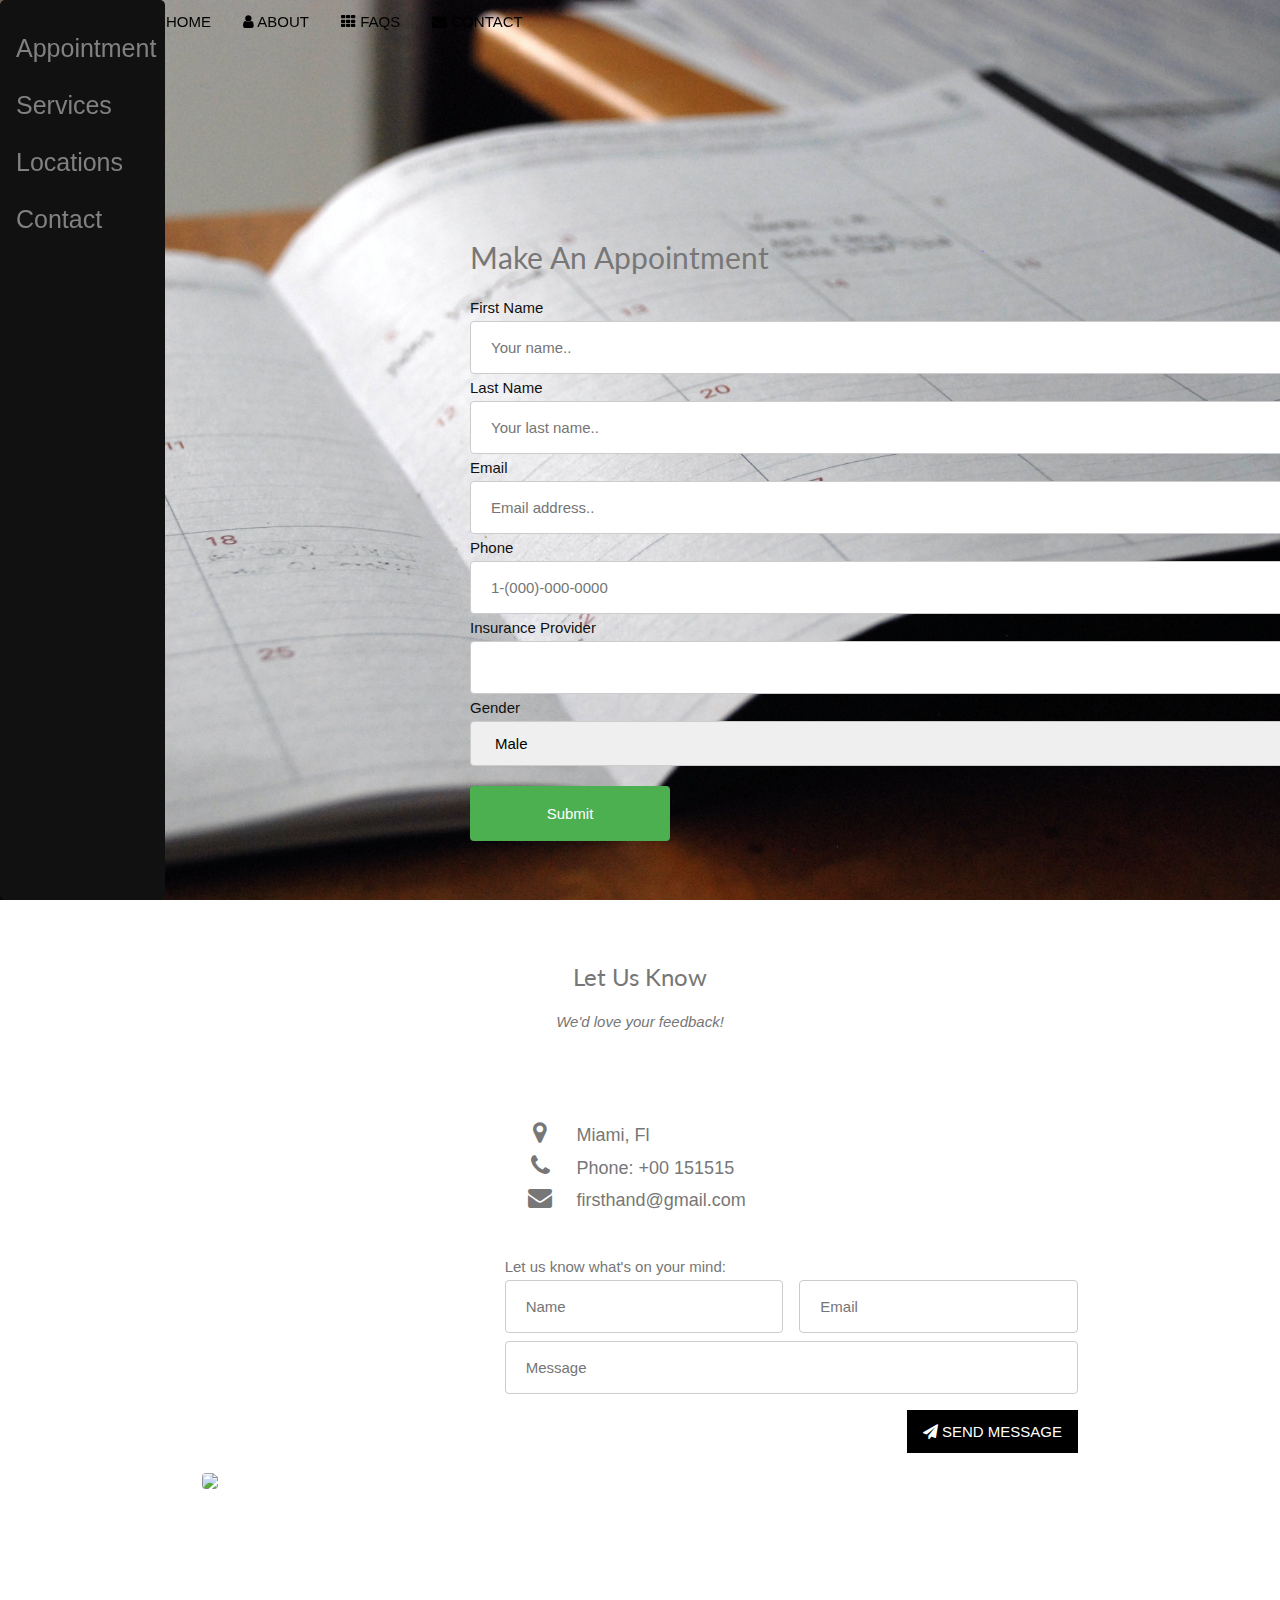
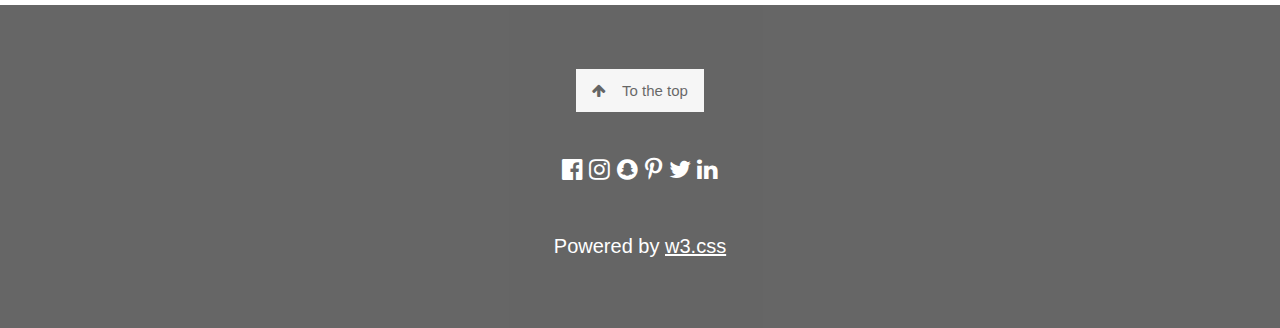
==== appointment.html @ b34adbe1 "Initial commit" ====
<!DOCTYPE html>
<html lang="en">
    <meta charset="utf-8">
    <link rel="stylesheet" href="https://www.w3schools.com/w3css/4/w3.css">
    <link rel="stylesheet" href="https://fonts.googleapis.com/css?family=Lato">
<link rel="stylesheet" href="https://cdnjs.cloudflare.com/ajax/libs/font-awesome/4.7.0/css/font-awesome.min.css">
<link rel="stylesheet" href="/css/styles.css">
    <style>

body,h1,h2,h3,h4,h5,h6 {font-family: "Lato", sans-serif;}
body, html {
  height: 100%;
  color: #777;
  line-height: 1.8;
}

body {

    background: url(/images/eric-rothermel-FoKO4DpXamQ-unsplash.jpg);
    background-attachment: fixed;
    background-position: center;
    background-size: cover;
}

.miami {
  height: 300px;
  width: 350px;
  margin: -30px 0 0 0;
}

.sidenav {
  height: 100%;
  width: 165px;
  position: fixed;
  z-index: 1;
  top: 0;
  left: 0;
  background-color: #111;
  overflow-x: hidden;
  padding-top: 20px;
  font-size: 30px;
  font-family: Verdana , sans-serif;
  
}

.sidenav a {
  padding: 6px 8px 6px 16px;
  text-decoration: none;
  font-size: 25px;
  color: #818181;
  display: block;
  margin: 0 0 0 -20px;
  

  
}

.sidenav a:hover {
  color: #f1f1f1;
}

.main {
  margin-left: 160px; /* Same as the width of the sidenav */
  font-size: 28px; /* Increased text to enable scrolling */
  padding: 0px 10px;
}

@media screen and (max-height: 450px) {
  .sidenav {padding-top: 15px;}
  .sidenav a {font-size: 18px;}
}

.map {
  
  width: 500px;
  height: 500px;
  margin: -125px 0 0 -200px;
}

.container {
    width: 100vh;
    margin: 200px 0 0 450px;
}
        input[type=text], select {
            width: 100%;
            margin: auto;
  padding: 12px 20px;
  display: inline-block;
  border: 1px solid #ccc;
  border-radius: 4px;
  box-sizing: border-box;
}

input[type=submit] {
  width: 200px;
  background-color: #4CAF50;
  color: white;
  padding: 14px 20px;
  margin: 20px 0;
  border: none;
  border-radius: 4px;
  cursor: pointer;
}

input[type=submit]:hover {
  background-color: #45a049;

}

div {
  border-radius: 5px;
  padding: 20px;
  
}

label {
    color: #111;
}

footer p {
  margin: auto;
}
    </style>
    <body>
        <!-- Navbar (sit on top) -->
<div class="w3-top" style="margin: -40px 0 0 110px; color: black;">
    <div class="w3-bar" id="myNavbar">
      <a class="w3-bar-item w3-button w3-hover-black w3-hide-medium w3-hide-large w3-right" href="javascript:void(0);" onclick="toggleFunction()" title="Toggle Navigation Menu">
        <i class="fa fa-bars"></i>
      </a>
      <a href="index.html" class="w3-bar-item w3-button">HOME</a>
      <a href="#about" class="w3-bar-item w3-button w3-hide-small"><i class="fa fa-user"></i> ABOUT</a>
      <a href="faqs.html" class="w3-bar-item w3-button w3-hide-small"><i class="fa fa-th"></i> FAQS</a>
      <a href="#contact" class="w3-bar-item w3-button w3-hide-small"><i class="fa fa-envelope"></i> CONTACT</a>
      <a href="#" class="w3-bar-item w3-button w3-hide-small w3-right w3-hover-red">
        <i class="fa fa-search"></i>
      </a>
    </div>
  
    <!-- Navbar on small screens -->
    <div id="navDemo" class="w3-bar-block w3-white w3-hide w3-hide-large w3-hide-medium">
      <a href="#about" class="w3-bar-item w3-button" onclick="toggleFunction()">ABOUT</a>
      <a href="faqs.html" class="w3-bar-item w3-button" onclick="toggleFunction()">FAQS</a>
      <a href="#contact" class="w3-bar-item w3-button" onclick="toggleFunction()">CONTACT</a>
      <a href="#" class="w3-bar-item w3-button">SEARCH</a>
    </div>
  </div>
  
  <div class="sidenav">
    <a href="appointment.html">Appointment</a>
    <a href="index.html">Services</a>
    <a href="location.html">Locations</a>
    <a href="#contact">Contact</a>
  </div>


  <div class="container">
      <h2>Make An Appointment</h2>
    <form action="/action_page.php">
      <label for="fname">First Name</label>
      <input type="text" id="fname" name="firstname" placeholder="Your name..">
  
      <label for="lname">Last Name</label>
      <input type="text" id="lname" name="lastname" placeholder="Your last name..">

      <label for="email">Email</label>
      <input type="text" id="email" name="email" placeholder="Email address..">

      <label for="phone">Phone</label>
      <input type="text" id="phone" name="phone" placeholder="1-(000)-000-0000">

      <label for="provider">Insurance Provider</label>
      <input type="text" id="provider" name="provider" placeholder="">
  
      <label for="gender">Gender</label>
      <select id="gender" name="gender">
        <option value="male">Male</option>
        <option value="female">Female</option>
        
      </select>
    
      <input type="submit" value="Submit">
    </form>
  </div>

  <!-- Container (Contact Section) -->
<div class="w3-content w3-container w3-padding-64" id="contact">
  <h3 class="w3-center">Let Us Know</h3>
  <p class="w3-center"><em>We'd love your feedback!</em></p>

  <div class="w3-row w3-padding-32 w3-section">
    <div class="w3-col m4 w3-container"><iframe src="https://www.google.com/maps/embed?pb=!1m18!1m12!1m3!1d3593.0624960448295!2d-80.13538918492695!3d25.7684992146082!2m3!1f0!2f0!3f0!3m2!1i1024!2i768!4f13.1!3m3!1m2!1s0x88d9b4929f108bd7%3A0xfa10852c65eae94!2sOcean%20Dr%2C%20Miami%20Beach%2C%20FL%2033139!5e0!3m2!1sen!2sus!4v1607354651951!5m2!1sen!2sus" frameborder="0" style="border:0;" allowfullscreen="" aria-hidden="false" tabindex="0" class="map"></iframe><img src="/w3images/map.jpg" class="w3-image w3-round" style="width:100%">
    </div>
    <div class="w3-col m8 w3-panel">
      <div class="w3-large w3-margin-bottom">
        <i class="fa fa-map-marker fa-fw w3-hover-text-black w3-xlarge w3-margin-right"></i> <a href="https://goo.gl/maps/y8ocRLKKqABiaRH19" style="text-decoration: none;"> Miami, Fl</a><br>
        <i class="fa fa-phone fa-fw w3-hover-text-black w3-xlarge w3-margin-right"></i> Phone: +00 151515<br>
        <i class="fa fa-envelope fa-fw w3-hover-text-black w3-xlarge w3-margin-right"></i> <a href="mailto:firsthand@gmail.com" style="text-decoration: none;">firsthand@gmail.com</a><br>
      </div>
      <p>Let us know what's on your mind:</p>
      <form action="/action_page.php" target="_blank">
        <div class="w3-row-padding" style="margin:0 -16px 8px -16px">
          <div class="w3-half">
            <input class="w3-input w3-border" type="text" placeholder="Name" required name="Name">
          </div>
          <div class="w3-half">
            <input class="w3-input w3-border" type="text" placeholder="Email" required name="Email">
          </div>
        </div>
        <input class="w3-input w3-border" type="text" placeholder="Message" required name="Message">
        <button class="w3-button w3-black w3-right w3-section" type="submit">
          <i class="fa fa-paper-plane"></i> SEND MESSAGE
        </button>
      </form>
    </div>
  </div>
</div>

  <!-- Footer -->
<footer class="w3-center w3-black w3-padding-64 w3-opacity w3-hover-opacity-off">
  <a href="#" class="w3-button w3-light-grey"><i class="fa fa-arrow-up w3-margin-right"></i>To the top</a>
  <div class="w3-xlarge w3-section">
    <i class="fa fa-facebook-official w3-hover-opacity"></i>
    <i class="fa fa-instagram w3-hover-opacity"></i>
    <i class="fa fa-snapchat w3-hover-opacity"></i>
    <i class="fa fa-pinterest-p w3-hover-opacity"></i>
    <i class="fa fa-twitter w3-hover-opacity"></i>
    <i class="fa fa-linkedin w3-hover-opacity"></i>
  </div>
  <p>Powered by <a href="https://www.w3schools.com/w3css/default.asp" title="W3.CSS" target="_blank" class="w3-hover-text-green">w3.css</a></p>
</footer>
    </body>
</html>
---- css/styles.css ----
* {
    margin: 0;
    padding: 0;
    font-family: sans-serif;

}

.hero {
    background: url(/images/) no-repeat center;
    background-attachment: fixed;
    background-size: cover;
      
}

.parallax {
    min-height: 400px;
    background: transparent;
}

div .images p {
    color: #ffffff;
    font-size: 50px;
    padding: 10px;

    
    
}

img {
    
    width: 100vw;
    height: 50vh;
}

footer p {
    font-size: 20px;
    margin: 0 0 0 650px;
}
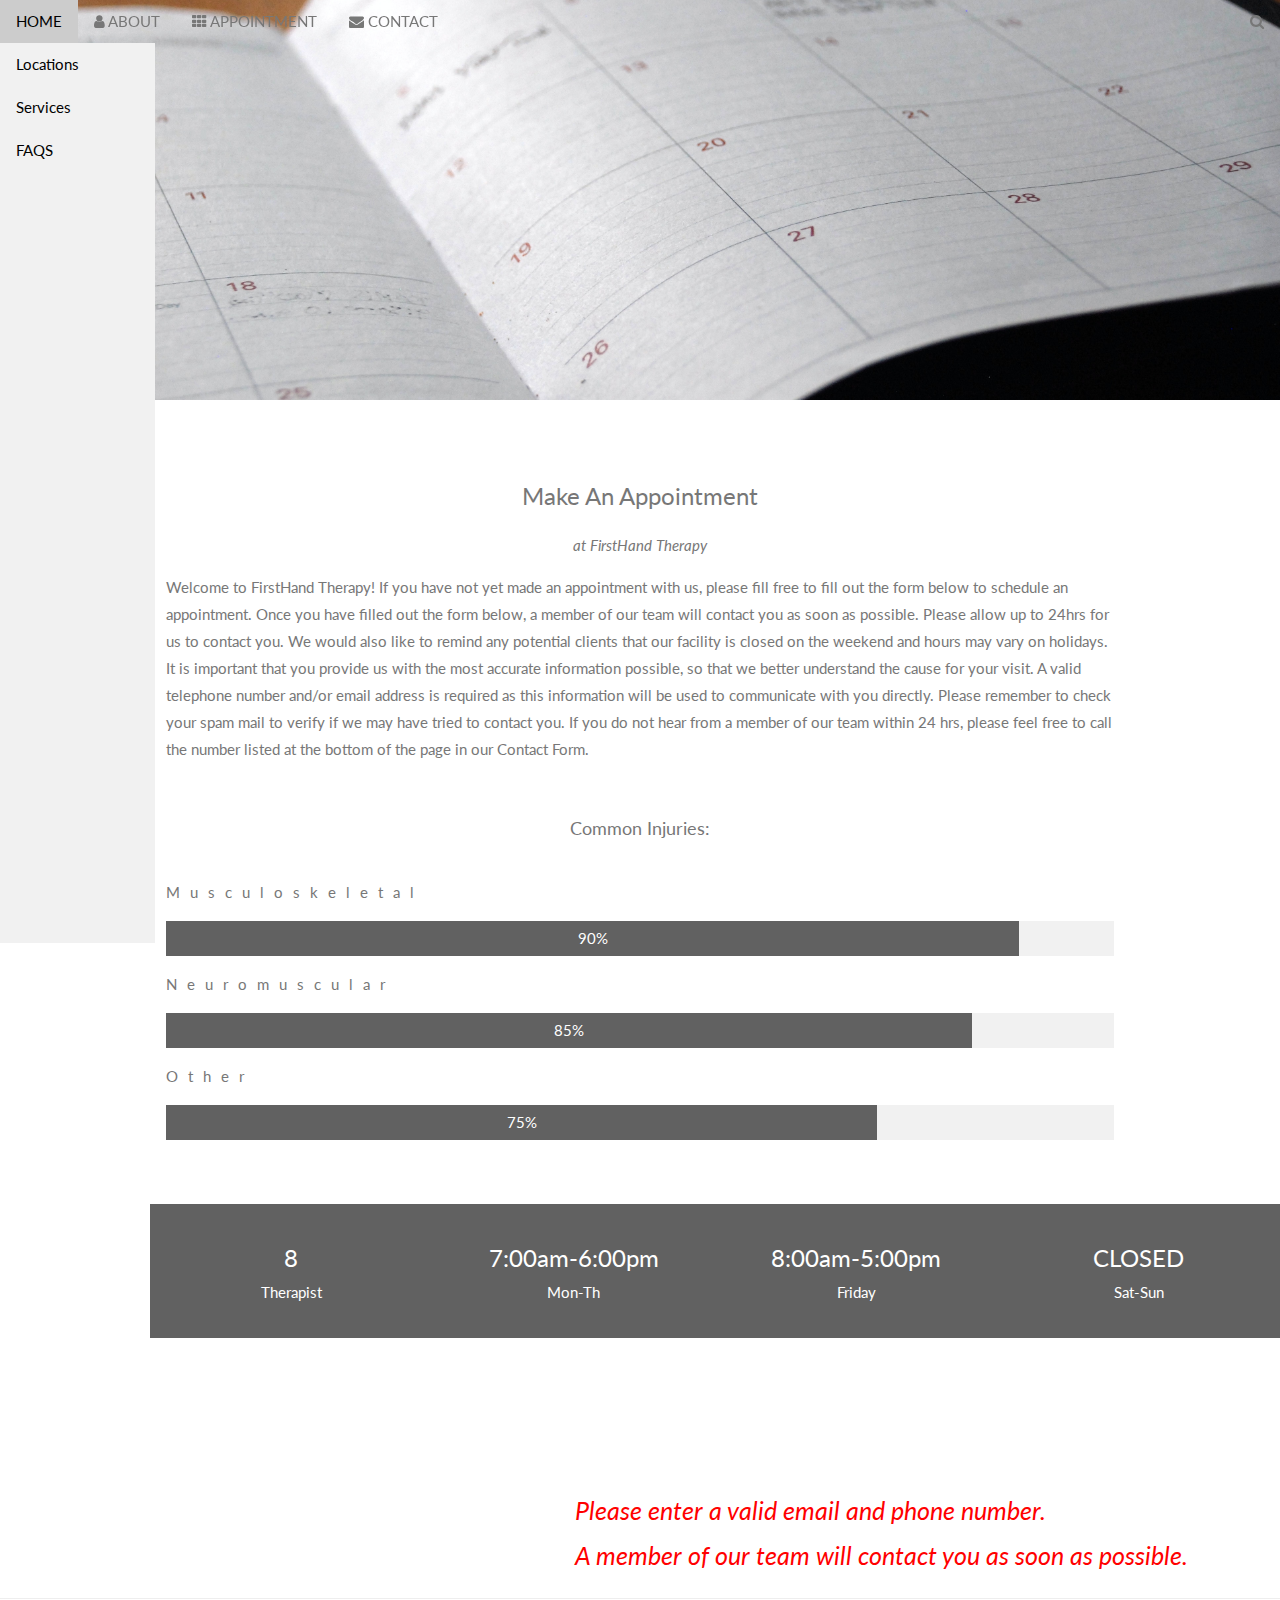
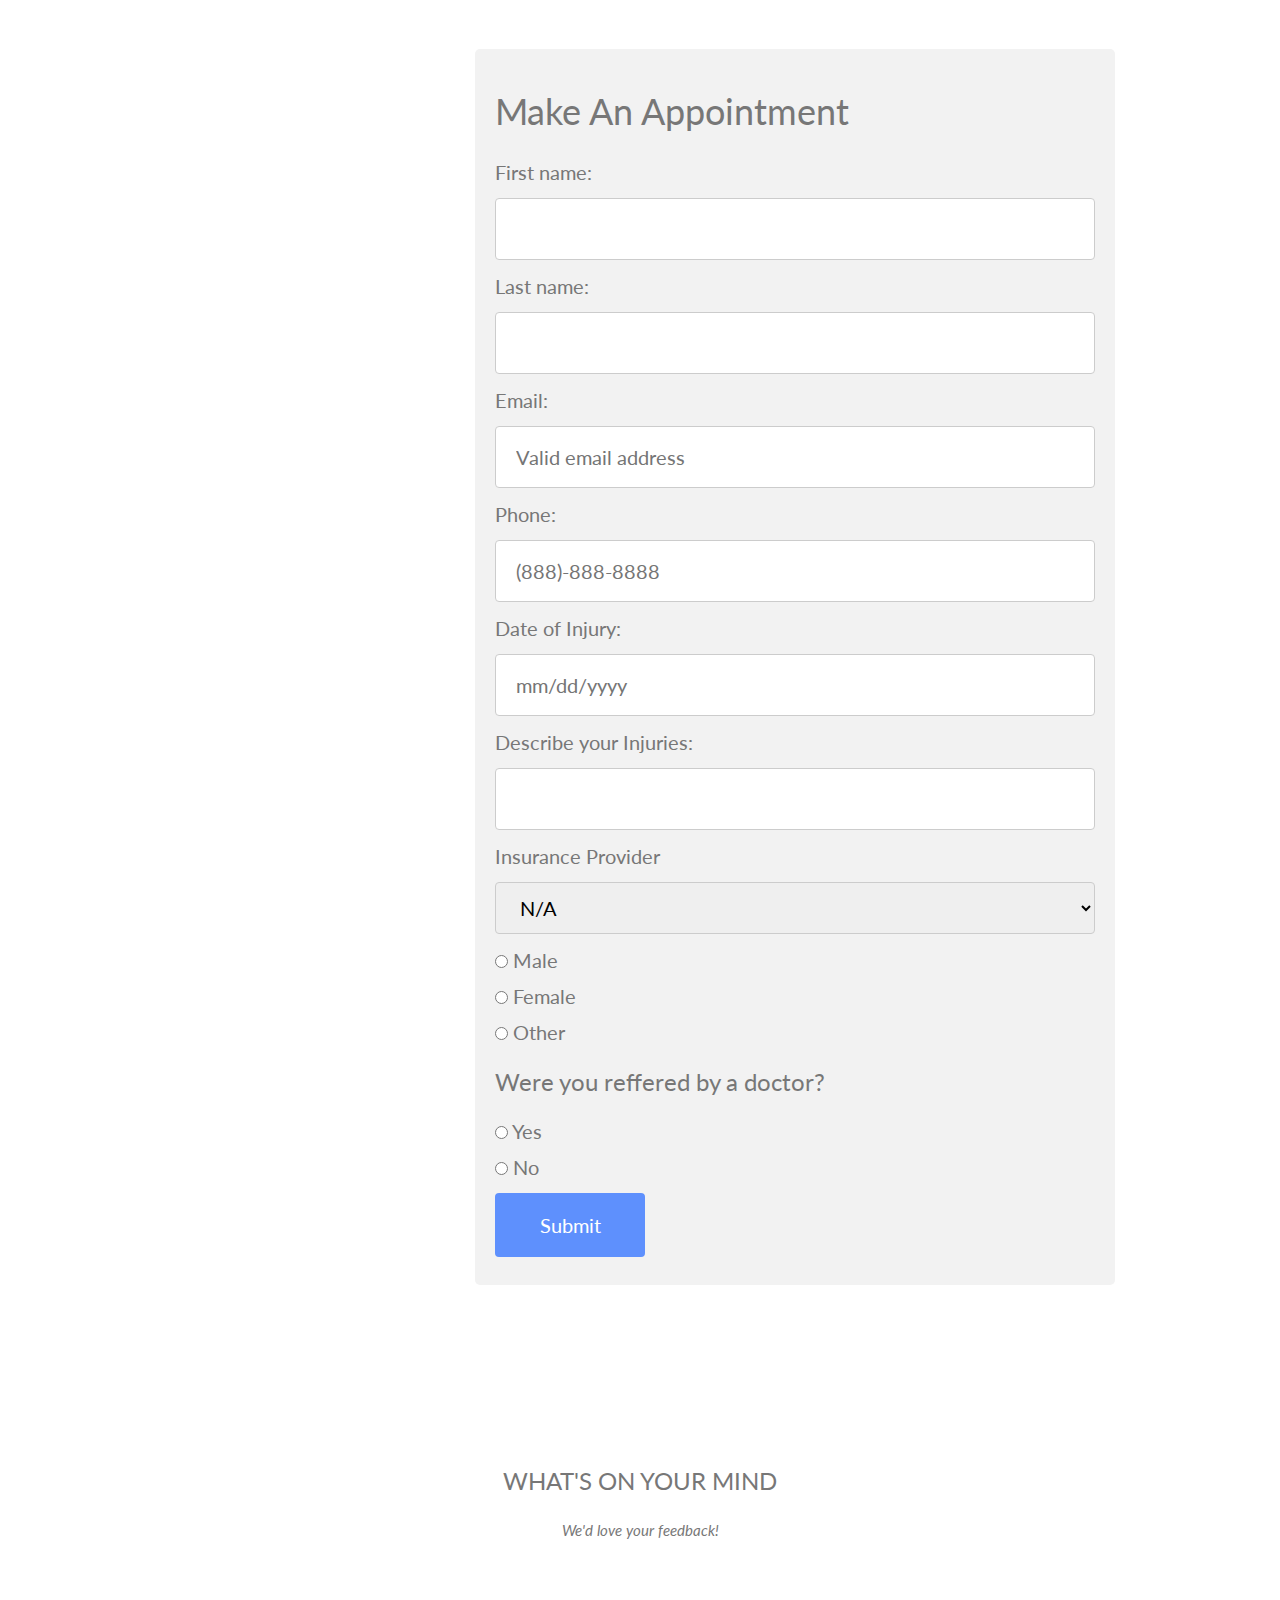
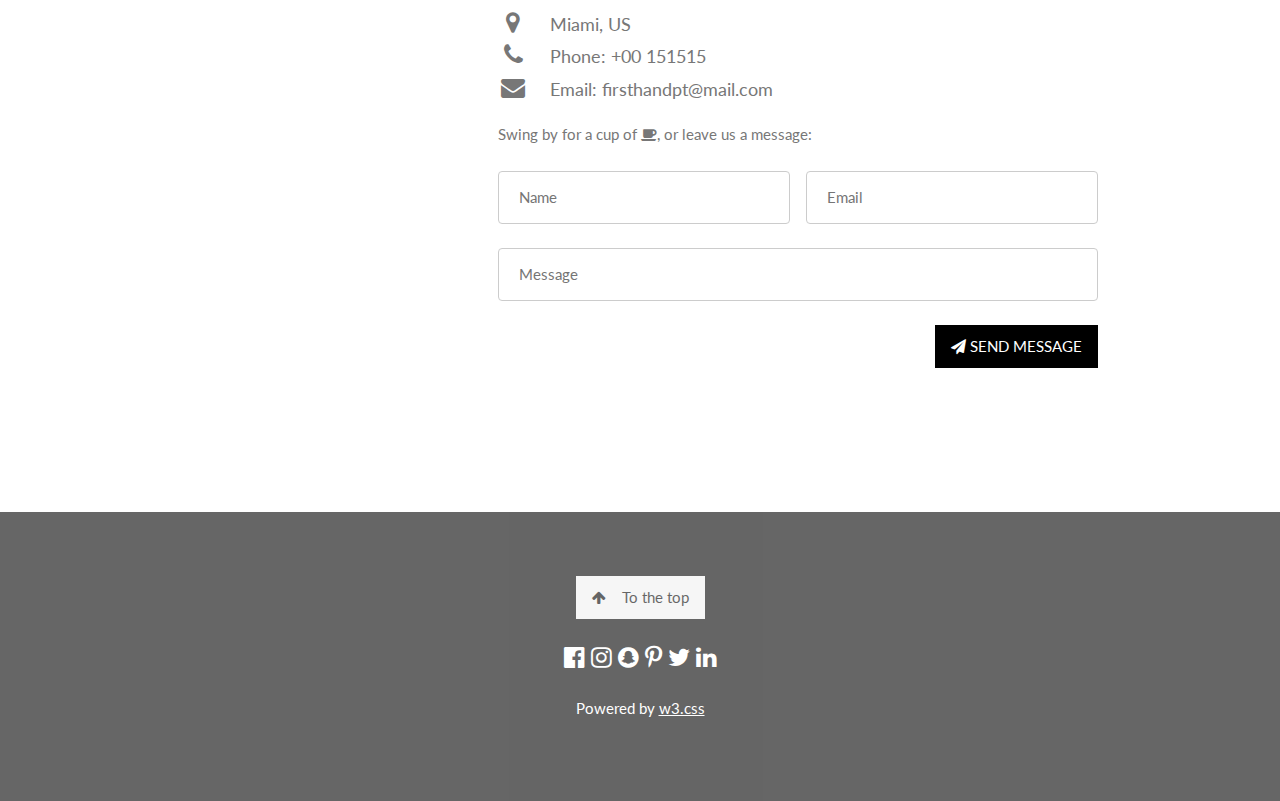
==== commit ebe0e19a: "initial commit" ====
--- a/appointment.html
+++ b/appointment.html
@@ -1,12 +1,12 @@
 <!DOCTYPE html>
 <html lang="en">
-    <meta charset="utf-8">
-    <link rel="stylesheet" href="https://www.w3schools.com/w3css/4/w3.css">
-    <link rel="stylesheet" href="https://fonts.googleapis.com/css?family=Lato">
+<title>W3.CSS Template</title>
+<meta charset="UTF-8">
+<meta name="viewport" content="width=device-width, initial-scale=1">
+<link rel="stylesheet" href="/css/w3css.css">
+<link rel="stylesheet" href="https://fonts.googleapis.com/css?family=Lato">
 <link rel="stylesheet" href="https://cdnjs.cloudflare.com/ajax/libs/font-awesome/4.7.0/css/font-awesome.min.css">
-<link rel="stylesheet" href="/css/styles.css">
-    <style>
-
+<style>
 body,h1,h2,h3,h4,h5,h6 {font-family: "Lato", sans-serif;}
 body, html {
   height: 100%;
@@ -14,77 +14,39 @@
   line-height: 1.8;
 }
 
-body {
-
-    background: url(/images/eric-rothermel-FoKO4DpXamQ-unsplash.jpg);
-    background-attachment: fixed;
-    background-position: center;
-    background-size: cover;
-}
-
-.miami {
-  height: 300px;
-  width: 350px;
-  margin: -30px 0 0 0;
-}
-
-.sidenav {
-  height: 100%;
-  width: 165px;
-  position: fixed;
-  z-index: 1;
-  top: 0;
-  left: 0;
-  background-color: #111;
-  overflow-x: hidden;
-  padding-top: 20px;
-  font-size: 30px;
-  font-family: Verdana , sans-serif;
-  
-}
-
-.sidenav a {
-  padding: 6px 8px 6px 16px;
-  text-decoration: none;
-  font-size: 25px;
-  color: #818181;
-  display: block;
-  margin: 0 0 0 -20px;
-  
-
-  
-}
-
-.sidenav a:hover {
-  color: #f1f1f1;
-}
-
-.main {
-  margin-left: 160px; /* Same as the width of the sidenav */
-  font-size: 28px; /* Increased text to enable scrolling */
-  padding: 0px 10px;
-}
-
-@media screen and (max-height: 450px) {
-  .sidenav {padding-top: 15px;}
-  .sidenav a {font-size: 18px;}
-}
-
-.map {
-  
-  width: 500px;
-  height: 500px;
-  margin: -125px 0 0 -200px;
-}
-
-.container {
-    width: 100vh;
-    margin: 200px 0 0 450px;
-}
-        input[type=text], select {
-            width: 100%;
-            margin: auto;
+/* Create a Parallax Effect */
+.bgimg-1, .bgimg-2, .bgimg-3 {
+  background-attachment: fixed;
+  background-position: center;
+  background-repeat: no-repeat;
+  background-size: cover;
+}
+
+/* First image (Logo. Full height) */
+.bgimg-1 {
+  background-image: url('/images/appointment.jpg');
+  min-height: 100%;
+}
+
+/* Second image (Portfolio) */
+.bgimg-2 {
+  background-image: url("/images/hero2.png");
+  min-height: 400px;
+}
+
+/* Third image (Contact) */
+.bgimg-3 {
+  background-image: url("/images/hero3.jpg");
+  min-height: 400px;
+}
+
+.w3-wide {letter-spacing: 10px;}
+.w3-hover-opacity {cursor: pointer;}
+
+input[type=text], select {
+  width: 100%;
   padding: 12px 20px;
+  margin: 8px 0;
   display: inline-block;
   border: 1px solid #ccc;
   border-radius: 4px;
@@ -92,11 +54,11 @@
 }
 
 input[type=submit] {
-  width: 200px;
-  background-color: #4CAF50;
+  width: 25%;
+  background-color: rgba(70, 128, 254, 0.865);
   color: white;
   padding: 14px 20px;
-  margin: 20px 0;
+  margin: 8px 0;
   border: none;
   border-radius: 4px;
   cursor: pointer;
@@ -104,33 +66,36 @@
 
 input[type=submit]:hover {
   background-color: #45a049;
-
-}
-
-div {
+}
+
+div .form1{
+    width: 50vw;
+    margin: 50px 0 100px 475px;
   border-radius: 5px;
+  background-color: #f2f2f2;
   padding: 20px;
-  
-}
-
-label {
-    color: #111;
-}
-
-footer p {
-  margin: auto;
-}
-    </style>
-    <body>
-        <!-- Navbar (sit on top) -->
-<div class="w3-top" style="margin: -40px 0 0 110px; color: black;">
+  font-size: 20px;
+}
+
+/* Turn off parallax scrolling for tablets and phones */
+@media only screen and (max-device-width: 1600px) {
+  .bgimg-1, .bgimg-2, .bgimg-3 {
+    background-attachment: scroll;
+    min-height: 400px;
+  }
+}
+</style>
+<body>
+
+<!-- Navbar (sit on top) -->
+<div class="w3-top">
     <div class="w3-bar" id="myNavbar">
       <a class="w3-bar-item w3-button w3-hover-black w3-hide-medium w3-hide-large w3-right" href="javascript:void(0);" onclick="toggleFunction()" title="Toggle Navigation Menu">
         <i class="fa fa-bars"></i>
       </a>
       <a href="index.html" class="w3-bar-item w3-button">HOME</a>
       <a href="#about" class="w3-bar-item w3-button w3-hide-small"><i class="fa fa-user"></i> ABOUT</a>
-      <a href="faqs.html" class="w3-bar-item w3-button w3-hide-small"><i class="fa fa-th"></i> FAQS</a>
+      <a href="appointment.html" class="w3-bar-item w3-button w3-hide-small"><i class="fa fa-th"></i> APPOINTMENT</a>
       <a href="#contact" class="w3-bar-item w3-button w3-hide-small"><i class="fa fa-envelope"></i> CONTACT</a>
       <a href="#" class="w3-bar-item w3-button w3-hide-small w3-right w3-hover-red">
         <i class="fa fa-search"></i>
@@ -140,64 +105,128 @@
     <!-- Navbar on small screens -->
     <div id="navDemo" class="w3-bar-block w3-white w3-hide w3-hide-large w3-hide-medium">
       <a href="#about" class="w3-bar-item w3-button" onclick="toggleFunction()">ABOUT</a>
-      <a href="faqs.html" class="w3-bar-item w3-button" onclick="toggleFunction()">FAQS</a>
+      <a href="appointment.html" class="w3-bar-item w3-button" onclick="toggleFunction()">APPOINTMENT</a>
       <a href="#contact" class="w3-bar-item w3-button" onclick="toggleFunction()">CONTACT</a>
       <a href="#" class="w3-bar-item w3-button">SEARCH</a>
     </div>
   </div>
   
-  <div class="sidenav">
-    <a href="appointment.html">Appointment</a>
-    <a href="index.html">Services</a>
-    <a href="location.html">Locations</a>
-    <a href="#contact">Contact</a>
-  </div>
-
-
-  <div class="container">
-      <h2>Make An Appointment</h2>
-    <form action="/action_page.php">
-      <label for="fname">First Name</label>
-      <input type="text" id="fname" name="firstname" placeholder="Your name..">
+  <!-- Sidebar -->
+  <div class="w3-sidebar w3-light-grey w3-bar-block" style="margin: 43px 0 0 0; width: 155px;">
+      <a href="locations.html" class="w3-bar-item w3-button">Locations</a>
+      <a href="#services" class="w3-bar-item w3-button">Services</a>
+      <a href="faqs.html" class="w3-bar-item w3-button">FAQS</a>
+    </div>
+
+<!-- First Parallax Image with Logo Text -->
+<div class="bgimg-1 w3-display-container" id="home">
+  <div class="w3-display-middle" style="white-space:nowrap;">
+    <img src="/images/logo.png" width="150px" style="margin: -650px 0 0 1400px;" alt="logo">
+  </div>
+</div>
+
+<div class="w3-content w3-container w3-padding-64" id="about">
+    <h3 class="w3-center">Make An Appointment</h3>
+    <p class="w3-center"><em>at FirstHand Therapy</em></p>
+    <p>Welcome to FirstHand Therapy! If you have not yet made an appointment with us, please fill free to fill out the form below to schedule an appointment. Once you have filled out the form below, a member of our team will contact you as soon as possible. Please allow up to 24hrs for us to contact you. We would also like to remind any potential clients that our facility is closed on the weekend and hours may vary on holidays. It is important that you provide us with the most accurate information possible, so that we better understand the cause for your visit. A valid telephone number and/or email address is required as this information will be used to communicate with you directly. Please remember to check your spam mail to verify if we may have tried to contact you. If you do not hear from a member of our team within 24 hrs, please feel free to call the number listed at the bottom of the page in our Contact Form.</p>
+    <div class="w3-row">     
+    </div>
+    <p class="w3-large w3-center w3-padding-16">Common Injuries:</p>
+    <p class="w3-wide">Musculoskeletal</p>
+    <div class="w3-light-grey">
+      <div class="w3-container w3-padding-small w3-dark-grey w3-center" style="width:90%">90%</div>
+    </div>
+    <p class="w3-wide">Neuromuscular</p>
+    <div class="w3-light-grey">
+      <div class="w3-container w3-padding-small w3-dark-grey w3-center" style="width:85%">85%</div>
+    </div>
+    <p class="w3-wide">Other</p>
+    <div class="w3-light-grey">
+      <div class="w3-container w3-padding-small w3-dark-grey w3-center" style="width:75%">75%</div>
+    </div>
+  </div>
   
-      <label for="lname">Last Name</label>
-      <input type="text" id="lname" name="lastname" placeholder="Your last name..">
-
-      <label for="email">Email</label>
-      <input type="text" id="email" name="email" placeholder="Email address..">
-
-      <label for="phone">Phone</label>
-      <input type="text" id="phone" name="phone" placeholder="1-(000)-000-0000">
-
-      <label for="provider">Insurance Provider</label>
-      <input type="text" id="provider" name="provider" placeholder="">
-  
-      <label for="gender">Gender</label>
-      <select id="gender" name="gender">
-        <option value="male">Male</option>
-        <option value="female">Female</option>
-        
-      </select>
-    
-      <input type="submit" value="Submit">
-    </form>
-  </div>
-
-  <!-- Container (Contact Section) -->
+  <div class="w3-row w3-center w3-dark-grey w3-padding-16" style="margin-left: 150px;">
+      <div class="w3-quarter w3-section">
+          <span class="w3-xlarge">8</span><br>
+          Therapist
+        </div>
+    <div class="w3-quarter w3-section">
+      <span class="w3-xlarge">7:00am-6:00pm</span><br>
+      Mon-Th
+    </div>
+    <div class="w3-quarter w3-section">
+      <span class="w3-xlarge">8:00am-5:00pm</span><br>
+      Friday
+    </div>
+    <div class="w3-quarter w3-section">
+      <span class="w3-xlarge">CLOSED</span><br>
+      Sat-Sun
+    </div>
+  </div>
+
+  <p style="margin: 150px 0 0 575px; font-size: 25px; color: red; font-style: italic;">Please enter a valid email and phone number. <br> A member of our team will contact you as soon as possible. </p> <hr>
+
+<div>
+<form class="form1" id="appointment">
+    <h1>Make An Appointment</h1>
+    <label for="fname">First name:</label><br>
+    <input type="text" id="fname" name="fname"><br>
+    <label for="lname">Last name:</label><br>
+    <input type="text" id="lname" name="lname"><br>
+    <label for="fname">Email:</label><br>
+    <input type="text" id="email" name="email" placeholder="Valid email address"><br>
+    <label for="lname">Phone:</label><br>
+    <input type="text" id="num" name="num" placeholder="(888)-888-8888"><br>
+    <label for="date">Date of Injury:</label><br>
+    <input type="text" id="date" name="date" placeholder="mm/dd/yyyy"><br>
+    <label for="describe">Describe your Injuries:</label><br>
+    <input type="text" id="describe" name="describe"><br>
+    <label for="insurance">Insurance Provider</label>
+    <select id="insurance" name="insurance">
+        <option value="none">N/A</option>
+      <option value="cigna">Cigna,</option>
+      <option value="united">United HealthCare</option>
+      <option value="ambetter">AMBetter</option>
+      <option value="bluecrooss">Blue Cross Blue Shield</option>
+      <option value="avmed">AvMed</option>
+      <option value="humana">Humana</option>
+      <option value="medicare">Medicare</option>
+      <option value="workerscomp">Workers Compensation</option>
+    </select><br>
+    <input type="radio" id="male" name="gender" value="male">
+    <label for="male">Male</label><br>
+    <input type="radio" id="female" name="gender" value="female">
+    <label for="female">Female</label><br>
+    <input type="radio" id="other" name="gender" value="other">
+    <label for="other">Other</label><br>
+    <h3>Were you reffered by a doctor?</h3>
+    <input type="radio" id="yes" name="reffered" value="Yes">
+    <label for="male">Yes</label><br>
+    <input type="radio" id="no" name="reffered" value="No">
+    <label for="female">No</label><br>
+  <input type="submit" value="Submit">
+  </form>
+
+  </div>
+
+
+<!-- Container (Contact Section) -->
 <div class="w3-content w3-container w3-padding-64" id="contact">
-  <h3 class="w3-center">Let Us Know</h3>
+  <h3 class="w3-center">WHAT'S ON YOUR MIND</h3>
   <p class="w3-center"><em>We'd love your feedback!</em></p>
 
   <div class="w3-row w3-padding-32 w3-section">
-    <div class="w3-col m4 w3-container"><iframe src="https://www.google.com/maps/embed?pb=!1m18!1m12!1m3!1d3593.0624960448295!2d-80.13538918492695!3d25.7684992146082!2m3!1f0!2f0!3f0!3m2!1i1024!2i768!4f13.1!3m3!1m2!1s0x88d9b4929f108bd7%3A0xfa10852c65eae94!2sOcean%20Dr%2C%20Miami%20Beach%2C%20FL%2033139!5e0!3m2!1sen!2sus!4v1607354651951!5m2!1sen!2sus" frameborder="0" style="border:0;" allowfullscreen="" aria-hidden="false" tabindex="0" class="map"></iframe><img src="/w3images/map.jpg" class="w3-image w3-round" style="width:100%">
+    <div class="w3-col m4 w3-container">
+        <iframe src="https://www.google.com/maps/embed?pb=!1m18!1m12!1m3!1d3593.0626422931373!2d-80.13538918497895!3d25.76849438363365!2m3!1f0!2f0!3f0!3m2!1i1024!2i768!4f13.1!3m3!1m2!1s0x88d9b4929f108bd7%3A0xfa10852c65eae94!2sOcean%20Dr%2C%20Miami%20Beach%2C%20FL%2033139!5e0!3m2!1sen!2sus!4v1607735336017!5m2!1sen!2sus" style="margin: -120px 0 0 -200px;" frameborder="0" style="border:0;" allowfullscreen="" aria-hidden="false" tabindex="0" width="500px" height="500px"></iframe>
     </div>
     <div class="w3-col m8 w3-panel">
       <div class="w3-large w3-margin-bottom">
-        <i class="fa fa-map-marker fa-fw w3-hover-text-black w3-xlarge w3-margin-right"></i> <a href="https://goo.gl/maps/y8ocRLKKqABiaRH19" style="text-decoration: none;"> Miami, Fl</a><br>
+        <i class="fa fa-map-marker fa-fw w3-hover-text-black w3-xlarge w3-margin-right"></i> Miami, US<br>
         <i class="fa fa-phone fa-fw w3-hover-text-black w3-xlarge w3-margin-right"></i> Phone: +00 151515<br>
-        <i class="fa fa-envelope fa-fw w3-hover-text-black w3-xlarge w3-margin-right"></i> <a href="mailto:firsthand@gmail.com" style="text-decoration: none;">firsthand@gmail.com</a><br>
+        <i class="fa fa-envelope fa-fw w3-hover-text-black w3-xlarge w3-margin-right"></i> <a href="mailto:firsthandpt@mail.com" style="text-decoration: none;">Email: firsthandpt@mail.com</a><br>
       </div>
-      <p>Let us know what's on your mind:</p>
+      <p>Swing by for a cup of <a href="appoinmtnet.html"><i class="fa fa-coffee"></i></a>, or leave us a message:</p>
       <form action="/action_page.php" target="_blank">
         <div class="w3-row-padding" style="margin:0 -16px 8px -16px">
           <div class="w3-half">
@@ -216,9 +245,9 @@
   </div>
 </div>
 
-  <!-- Footer -->
+<!-- Footer -->
 <footer class="w3-center w3-black w3-padding-64 w3-opacity w3-hover-opacity-off">
-  <a href="#" class="w3-button w3-light-grey"><i class="fa fa-arrow-up w3-margin-right"></i>To the top</a>
+  <a href="#home" class="w3-button w3-light-grey"><i class="fa fa-arrow-up w3-margin-right"></i>To the top</a>
   <div class="w3-xlarge w3-section">
     <i class="fa fa-facebook-official w3-hover-opacity"></i>
     <i class="fa fa-instagram w3-hover-opacity"></i>
@@ -229,5 +258,37 @@
   </div>
   <p>Powered by <a href="https://www.w3schools.com/w3css/default.asp" title="W3.CSS" target="_blank" class="w3-hover-text-green">w3.css</a></p>
 </footer>
-    </body>
-</html>+ 
+<script>
+// Modal Image Gallery
+function onClick(element) {
+  document.getElementById("img01").src = element.src;
+  document.getElementById("modal01").style.display = "block";
+  var captionText = document.getElementById("caption");
+  captionText.innerHTML = element.alt;
+}
+
+// Change style of navbar on scroll
+window.onscroll = function() {myFunction()};
+function myFunction() {
+    var navbar = document.getElementById("myNavbar");
+    if (document.body.scrollTop > 100 || document.documentElement.scrollTop > 100) {
+        navbar.className = "w3-bar" + " w3-card" + " w3-animate-top" + " w3-white";
+    } else {
+        navbar.className = navbar.className.replace(" w3-card w3-animate-top w3-white", "");
+    }
+}
+
+// Used to toggle the menu on small screens when clicking on the menu button
+function toggleFunction() {
+    var x = document.getElementById("navDemo");
+    if (x.className.indexOf("w3-show") == -1) {
+        x.className += " w3-show";
+    } else {
+        x.className = x.className.replace(" w3-show", "");
+    }
+}
+</script>
+
+</body>
+</html>
--- a/css/w3css.css
+++ b/css/w3css.css
@@ -0,0 +1,235 @@
+/* W3.CSS 4.15 December 2020 by Jan Egil and Borge Refsnes */
+html{box-sizing:border-box}*,*:before,*:after{box-sizing:inherit}
+/* Extract from normalize.css by Nicolas Gallagher and Jonathan Neal git.io/normalize */
+html{-ms-text-size-adjust:100%;-webkit-text-size-adjust:100%}body{margin:0}
+article,aside,details,figcaption,figure,footer,header,main,menu,nav,section{display:block}summary{display:list-item}
+audio,canvas,progress,video{display:inline-block}progress{vertical-align:baseline}
+audio:not([controls]){display:none;height:0}[hidden],template{display:none}
+a{background-color:transparent}a:active,a:hover{outline-width:0}
+abbr[title]{border-bottom:none;text-decoration:underline;text-decoration:underline dotted}
+b,strong{font-weight:bolder}dfn{font-style:italic}mark{background:#ff0;color:#000}
+small{font-size:80%}sub,sup{font-size:75%;line-height:0;position:relative;vertical-align:baseline}
+sub{bottom:-0.25em}sup{top:-0.5em}figure{margin:1em 40px}img{border-style:none}
+code,kbd,pre,samp{font-family:monospace,monospace;font-size:1em}hr{box-sizing:content-box;height:0;overflow:visible}
+button,input,select,textarea,optgroup{font:inherit;margin:0}optgroup{font-weight:bold}
+button,input{overflow:visible}button,select{text-transform:none}
+button,[type=button],[type=reset],[type=submit]{-webkit-appearance:button}
+button::-moz-focus-inner,[type=button]::-moz-focus-inner,[type=reset]::-moz-focus-inner,[type=submit]::-moz-focus-inner{border-style:none;padding:0}
+button:-moz-focusring,[type=button]:-moz-focusring,[type=reset]:-moz-focusring,[type=submit]:-moz-focusring{outline:1px dotted ButtonText}
+fieldset{border:1px solid #c0c0c0;margin:0 2px;padding:.35em .625em .75em}
+legend{color:inherit;display:table;max-width:100%;padding:0;white-space:normal}textarea{overflow:auto}
+[type=checkbox],[type=radio]{padding:0}
+[type=number]::-webkit-inner-spin-button,[type=number]::-webkit-outer-spin-button{height:auto}
+[type=search]{-webkit-appearance:textfield;outline-offset:-2px}
+[type=search]::-webkit-search-decoration{-webkit-appearance:none}
+::-webkit-file-upload-button{-webkit-appearance:button;font:inherit}
+/* End extract */
+html,body{font-family:Verdana,sans-serif;font-size:15px;line-height:1.5}html{overflow-x:hidden}
+h1{font-size:36px}h2{font-size:30px}h3{font-size:24px}h4{font-size:20px}h5{font-size:18px}h6{font-size:16px}
+.w3-serif{font-family:serif}.w3-sans-serif{font-family:sans-serif}.w3-cursive{font-family:cursive}.w3-monospace{font-family:monospace}
+h1,h2,h3,h4,h5,h6{font-family:"Segoe UI",Arial,sans-serif;font-weight:400;margin:10px 0}.w3-wide{letter-spacing:4px}
+hr{border:0;border-top:1px solid #eee;margin:20px 0}
+.w3-image{max-width:100%;height:auto}img{vertical-align:middle}a{color:inherit}
+.w3-table,.w3-table-all{border-collapse:collapse;border-spacing:0;width:100%;display:table}.w3-table-all{border:1px solid #ccc}
+.w3-bordered tr,.w3-table-all tr{border-bottom:1px solid #ddd}.w3-striped tbody tr:nth-child(even){background-color:#f1f1f1}
+.w3-table-all tr:nth-child(odd){background-color:#fff}.w3-table-all tr:nth-child(even){background-color:#f1f1f1}
+.w3-hoverable tbody tr:hover,.w3-ul.w3-hoverable li:hover{background-color:#ccc}.w3-centered tr th,.w3-centered tr td{text-align:center}
+.w3-table td,.w3-table th,.w3-table-all td,.w3-table-all th{padding:8px 8px;display:table-cell;text-align:left;vertical-align:top}
+.w3-table th:first-child,.w3-table td:first-child,.w3-table-all th:first-child,.w3-table-all td:first-child{padding-left:16px}
+.w3-btn,.w3-button{border:none;display:inline-block;padding:8px 16px;vertical-align:middle;overflow:hidden;text-decoration:none;color:inherit;background-color:inherit;text-align:center;cursor:pointer;white-space:nowrap}
+.w3-btn:hover{box-shadow:0 8px 16px 0 rgba(0,0,0,0.2),0 6px 20px 0 rgba(0,0,0,0.19)}
+.w3-btn,.w3-button{-webkit-touch-callout:none;-webkit-user-select:none;-khtml-user-select:none;-moz-user-select:none;-ms-user-select:none;user-select:none}   
+.w3-disabled,.w3-btn:disabled,.w3-button:disabled{cursor:not-allowed;opacity:0.3}.w3-disabled *,:disabled *{pointer-events:none}
+.w3-btn.w3-disabled:hover,.w3-btn:disabled:hover{box-shadow:none}
+.w3-badge,.w3-tag{background-color:#000;color:#fff;display:inline-block;padding-left:8px;padding-right:8px;text-align:center}.w3-badge{border-radius:50%}
+.w3-ul{list-style-type:none;padding:0;margin:0}.w3-ul li{padding:8px 16px;border-bottom:1px solid #ddd}.w3-ul li:last-child{border-bottom:none}
+.w3-tooltip,.w3-display-container{position:relative}.w3-tooltip .w3-text{display:none}.w3-tooltip:hover .w3-text{display:inline-block}
+.w3-ripple:active{opacity:0.5}.w3-ripple{transition:opacity 0s}
+.w3-input{padding:8px;display:block;border:none;border-bottom:1px solid #ccc;width:100%}
+.w3-select{padding:9px 0;width:100%;border:none;border-bottom:1px solid #ccc}
+.w3-dropdown-click,.w3-dropdown-hover{position:relative;display:inline-block;cursor:pointer}
+.w3-dropdown-hover:hover .w3-dropdown-content{display:block}
+.w3-dropdown-hover:first-child,.w3-dropdown-click:hover{background-color:#ccc;color:#000}
+.w3-dropdown-hover:hover > .w3-button:first-child,.w3-dropdown-click:hover > .w3-button:first-child{background-color:#ccc;color:#000}
+.w3-dropdown-content{cursor:auto;color:#000;background-color:#fff;display:none;position:absolute;min-width:160px;margin:0;padding:0;z-index:1}
+.w3-check,.w3-radio{width:24px;height:24px;position:relative;top:6px}
+.w3-sidebar{height:100%;width:200px;background-color:#fff;position:fixed!important;z-index:1;overflow:auto}
+.w3-bar-block .w3-dropdown-hover,.w3-bar-block .w3-dropdown-click{width:100%}
+.w3-bar-block .w3-dropdown-hover .w3-dropdown-content,.w3-bar-block .w3-dropdown-click .w3-dropdown-content{min-width:100%}
+.w3-bar-block .w3-dropdown-hover .w3-button,.w3-bar-block .w3-dropdown-click .w3-button{width:100%;text-align:left;padding:8px 16px}
+.w3-main,#main{transition:margin-left .4s}
+.w3-modal{z-index:3;display:none;padding-top:100px;position:fixed;left:0;top:0;width:100%;height:100%;overflow:auto;background-color:rgb(0,0,0);background-color:rgba(0,0,0,0.4)}
+.w3-modal-content{margin:auto;background-color:#fff;position:relative;padding:0;outline:0;width:600px}
+.w3-bar{width:100%;overflow:hidden}.w3-center .w3-bar{display:inline-block;width:auto}
+.w3-bar .w3-bar-item{padding:8px 16px;float:left;width:auto;border:none;display:block;outline:0}
+.w3-bar .w3-dropdown-hover,.w3-bar .w3-dropdown-click{position:static;float:left}
+.w3-bar .w3-button{white-space:normal}
+.w3-bar-block .w3-bar-item{width:100%;display:block;padding:8px 16px;text-align:left;border:none;white-space:normal;float:none;outline:0}
+.w3-bar-block.w3-center .w3-bar-item{text-align:center}.w3-block{display:block;width:100%}
+.w3-responsive{display:block;overflow-x:auto}
+.w3-container:after,.w3-container:before,.w3-panel:after,.w3-panel:before,.w3-row:after,.w3-row:before,.w3-row-padding:after,.w3-row-padding:before,
+.w3-cell-row:before,.w3-cell-row:after,.w3-clear:after,.w3-clear:before,.w3-bar:before,.w3-bar:after{content:"";display:table;clear:both}
+.w3-col,.w3-half,.w3-third,.w3-twothird,.w3-threequarter,.w3-quarter{float:left;width:100%}
+.w3-col.s1{width:8.33333%}.w3-col.s2{width:16.66666%}.w3-col.s3{width:24.99999%}.w3-col.s4{width:33.33333%}
+.w3-col.s5{width:41.66666%}.w3-col.s6{width:49.99999%}.w3-col.s7{width:58.33333%}.w3-col.s8{width:66.66666%}
+.w3-col.s9{width:74.99999%}.w3-col.s10{width:83.33333%}.w3-col.s11{width:91.66666%}.w3-col.s12{width:99.99999%}
+@media (min-width:601px){.w3-col.m1{width:8.33333%}.w3-col.m2{width:16.66666%}.w3-col.m3,.w3-quarter{width:24.99999%}.w3-col.m4,.w3-third{width:33.33333%}
+.w3-col.m5{width:41.66666%}.w3-col.m6,.w3-half{width:49.99999%}.w3-col.m7{width:58.33333%}.w3-col.m8,.w3-twothird{width:66.66666%}
+.w3-col.m9,.w3-threequarter{width:74.99999%}.w3-col.m10{width:83.33333%}.w3-col.m11{width:91.66666%}.w3-col.m12{width:99.99999%}}
+@media (min-width:993px){.w3-col.l1{width:8.33333%}.w3-col.l2{width:16.66666%}.w3-col.l3{width:24.99999%}.w3-col.l4{width:33.33333%}
+.w3-col.l5{width:41.66666%}.w3-col.l6{width:49.99999%}.w3-col.l7{width:58.33333%}.w3-col.l8{width:66.66666%}
+.w3-col.l9{width:74.99999%}.w3-col.l10{width:83.33333%}.w3-col.l11{width:91.66666%}.w3-col.l12{width:99.99999%}}
+.w3-rest{overflow:hidden}.w3-stretch{margin-left:-16px;margin-right:-16px}
+.w3-content,.w3-auto{margin-left:auto;margin-right:auto}.w3-content{max-width:980px}.w3-auto{max-width:1140px}
+.w3-cell-row{display:table;width:100%}.w3-cell{display:table-cell}
+.w3-cell-top{vertical-align:top}.w3-cell-middle{vertical-align:middle}.w3-cell-bottom{vertical-align:bottom}
+.w3-hide{display:none!important}.w3-show-block,.w3-show{display:block!important}.w3-show-inline-block{display:inline-block!important}
+@media (max-width:1205px){.w3-auto{max-width:95%}}
+@media (max-width:600px){.w3-modal-content{margin:0 10px;width:auto!important}.w3-modal{padding-top:30px}
+.w3-dropdown-hover.w3-mobile .w3-dropdown-content,.w3-dropdown-click.w3-mobile .w3-dropdown-content{position:relative}	
+.w3-hide-small{display:none!important}.w3-mobile{display:block;width:100%!important}.w3-bar-item.w3-mobile,.w3-dropdown-hover.w3-mobile,.w3-dropdown-click.w3-mobile{text-align:center}
+.w3-dropdown-hover.w3-mobile,.w3-dropdown-hover.w3-mobile .w3-btn,.w3-dropdown-hover.w3-mobile .w3-button,.w3-dropdown-click.w3-mobile,.w3-dropdown-click.w3-mobile .w3-btn,.w3-dropdown-click.w3-mobile .w3-button{width:100%}}
+@media (max-width:768px){.w3-modal-content{width:500px}.w3-modal{padding-top:50px}}
+@media (min-width:993px){.w3-modal-content{width:900px}.w3-hide-large{display:none!important}.w3-sidebar.w3-collapse{display:block!important}}
+@media (max-width:992px) and (min-width:601px){.w3-hide-medium{display:none!important}}
+@media (max-width:992px){.w3-sidebar.w3-collapse{display:none}.w3-main{margin-left:0!important;margin-right:0!important}.w3-auto{max-width:100%}}
+.w3-top,.w3-bottom{position:fixed;width:100%;z-index:1}.w3-top{top:0}.w3-bottom{bottom:0}
+.w3-overlay{position:fixed;display:none;width:100%;height:100%;top:0;left:0;right:0;bottom:0;background-color:rgba(0,0,0,0.5);z-index:2}
+.w3-display-topleft{position:absolute;left:0;top:0}.w3-display-topright{position:absolute;right:0;top:0}
+.w3-display-bottomleft{position:absolute;left:0;bottom:0}.w3-display-bottomright{position:absolute;right:0;bottom:0}
+.w3-display-middle{position:absolute;top:50%;left:50%;transform:translate(-50%,-50%);-ms-transform:translate(-50%,-50%)}
+.w3-display-left{position:absolute;top:50%;left:0%;transform:translate(0%,-50%);-ms-transform:translate(-0%,-50%)}
+.w3-display-right{position:absolute;top:50%;right:0%;transform:translate(0%,-50%);-ms-transform:translate(0%,-50%)}
+.w3-display-topmiddle{position:absolute;left:50%;top:0;transform:translate(-50%,0%);-ms-transform:translate(-50%,0%)}
+.w3-display-bottommiddle{position:absolute;left:50%;bottom:0;transform:translate(-50%,0%);-ms-transform:translate(-50%,0%)}
+.w3-display-container:hover .w3-display-hover{display:block}.w3-display-container:hover span.w3-display-hover{display:inline-block}.w3-display-hover{display:none}
+.w3-display-position{position:absolute}
+.w3-circle{border-radius:50%}
+.w3-round-small{border-radius:2px}.w3-round,.w3-round-medium{border-radius:4px}.w3-round-large{border-radius:8px}.w3-round-xlarge{border-radius:16px}.w3-round-xxlarge{border-radius:32px}
+.w3-row-padding,.w3-row-padding>.w3-half,.w3-row-padding>.w3-third,.w3-row-padding>.w3-twothird,.w3-row-padding>.w3-threequarter,.w3-row-padding>.w3-quarter,.w3-row-padding>.w3-col{padding:0 8px}
+.w3-container,.w3-panel{padding:0.01em 16px}.w3-panel{margin-top:16px;margin-bottom:16px}
+.w3-code,.w3-codespan{font-family:Consolas,"courier new";font-size:16px}
+.w3-code{width:auto;background-color:#fff;padding:8px 12px;border-left:4px solid #4CAF50;word-wrap:break-word}
+.w3-codespan{color:crimson;background-color:#f1f1f1;padding-left:4px;padding-right:4px;font-size:110%}
+.w3-card,.w3-card-2{box-shadow:0 2px 5px 0 rgba(0,0,0,0.16),0 2px 10px 0 rgba(0,0,0,0.12)}
+.w3-card-4,.w3-hover-shadow:hover{box-shadow:0 4px 10px 0 rgba(0,0,0,0.2),0 4px 20px 0 rgba(0,0,0,0.19)}
+.w3-spin{animation:w3-spin 2s infinite linear}@keyframes w3-spin{0%{transform:rotate(0deg)}100%{transform:rotate(359deg)}}
+.w3-animate-fading{animation:fading 10s infinite}@keyframes fading{0%{opacity:0}50%{opacity:1}100%{opacity:0}}
+.w3-animate-opacity{animation:opac 0.8s}@keyframes opac{from{opacity:0} to{opacity:1}}
+.w3-animate-top{position:relative;animation:animatetop 0.4s}@keyframes animatetop{from{top:-300px;opacity:0} to{top:0;opacity:1}}
+.w3-animate-left{position:relative;animation:animateleft 0.4s}@keyframes animateleft{from{left:-300px;opacity:0} to{left:0;opacity:1}}
+.w3-animate-right{position:relative;animation:animateright 0.4s}@keyframes animateright{from{right:-300px;opacity:0} to{right:0;opacity:1}}
+.w3-animate-bottom{position:relative;animation:animatebottom 0.4s}@keyframes animatebottom{from{bottom:-300px;opacity:0} to{bottom:0;opacity:1}}
+.w3-animate-zoom {animation:animatezoom 0.6s}@keyframes animatezoom{from{transform:scale(0)} to{transform:scale(1)}}
+.w3-animate-input{transition:width 0.4s ease-in-out}.w3-animate-input:focus{width:100%!important}
+.w3-opacity,.w3-hover-opacity:hover{opacity:0.60}.w3-opacity-off,.w3-hover-opacity-off:hover{opacity:1}
+.w3-opacity-max{opacity:0.25}.w3-opacity-min{opacity:0.75}
+.w3-greyscale-max,.w3-grayscale-max,.w3-hover-greyscale:hover,.w3-hover-grayscale:hover{filter:grayscale(100%)}
+.w3-greyscale,.w3-grayscale{filter:grayscale(75%)}.w3-greyscale-min,.w3-grayscale-min{filter:grayscale(50%)}
+.w3-sepia{filter:sepia(75%)}.w3-sepia-max,.w3-hover-sepia:hover{filter:sepia(100%)}.w3-sepia-min{filter:sepia(50%)}
+.w3-tiny{font-size:10px!important}.w3-small{font-size:12px!important}.w3-medium{font-size:15px!important}.w3-large{font-size:18px!important}
+.w3-xlarge{font-size:24px!important}.w3-xxlarge{font-size:36px!important}.w3-xxxlarge{font-size:48px!important}.w3-jumbo{font-size:64px!important}
+.w3-left-align{text-align:left!important}.w3-right-align{text-align:right!important}.w3-justify{text-align:justify!important}.w3-center{text-align:center!important}
+.w3-border-0{border:0!important}.w3-border{border:1px solid #ccc!important}
+.w3-border-top{border-top:1px solid #ccc!important}.w3-border-bottom{border-bottom:1px solid #ccc!important}
+.w3-border-left{border-left:1px solid #ccc!important}.w3-border-right{border-right:1px solid #ccc!important}
+.w3-topbar{border-top:6px solid #ccc!important}.w3-bottombar{border-bottom:6px solid #ccc!important}
+.w3-leftbar{border-left:6px solid #ccc!important}.w3-rightbar{border-right:6px solid #ccc!important}
+.w3-section,.w3-code{margin-top:16px!important;margin-bottom:16px!important}
+.w3-margin{margin:16px!important}.w3-margin-top{margin-top:16px!important}.w3-margin-bottom{margin-bottom:16px!important}
+.w3-margin-left{margin-left:16px!important}.w3-margin-right{margin-right:16px!important}
+.w3-padding-small{padding:4px 8px!important}.w3-padding{padding:8px 16px!important}.w3-padding-large{padding:12px 24px!important}
+.w3-padding-16{padding-top:16px!important;padding-bottom:16px!important}.w3-padding-24{padding-top:24px!important;padding-bottom:24px!important}
+.w3-padding-32{padding-top:32px!important;padding-bottom:32px!important}.w3-padding-48{padding-top:48px!important;padding-bottom:48px!important}
+.w3-padding-64{padding-top:64px!important;padding-bottom:64px!important}
+.w3-padding-top-64{padding-top:64px!important}.w3-padding-top-48{padding-top:48px!important}
+.w3-padding-top-32{padding-top:32px!important}.w3-padding-top-24{padding-top:24px!important}
+.w3-left{float:left!important}.w3-right{float:right!important}
+.w3-button:hover{color:#000!important;background-color:#ccc!important}
+.w3-transparent,.w3-hover-none:hover{background-color:transparent!important}
+.w3-hover-none:hover{box-shadow:none!important}
+/* Colors */
+.w3-amber,.w3-hover-amber:hover{color:#000!important;background-color:#ffc107!important}
+.w3-aqua,.w3-hover-aqua:hover{color:#000!important;background-color:#00ffff!important}
+.w3-blue,.w3-hover-blue:hover{color:#fff!important;background-color:#2196F3!important}
+.w3-light-blue,.w3-hover-light-blue:hover{color:#000!important;background-color:#87CEEB!important}
+.w3-brown,.w3-hover-brown:hover{color:#fff!important;background-color:#795548!important}
+.w3-cyan,.w3-hover-cyan:hover{color:#000!important;background-color:#00bcd4!important}
+.w3-blue-grey,.w3-hover-blue-grey:hover,.w3-blue-gray,.w3-hover-blue-gray:hover{color:#fff!important;background-color:#607d8b!important}
+.w3-green,.w3-hover-green:hover{color:#fff!important;background-color:#4CAF50!important}
+.w3-light-green,.w3-hover-light-green:hover{color:#000!important;background-color:#8bc34a!important}
+.w3-indigo,.w3-hover-indigo:hover{color:#fff!important;background-color:#3f51b5!important}
+.w3-khaki,.w3-hover-khaki:hover{color:#000!important;background-color:#f0e68c!important}
+.w3-lime,.w3-hover-lime:hover{color:#000!important;background-color:#cddc39!important}
+.w3-orange,.w3-hover-orange:hover{color:#000!important;background-color:#ff9800!important}
+.w3-deep-orange,.w3-hover-deep-orange:hover{color:#fff!important;background-color:#ff5722!important}
+.w3-pink,.w3-hover-pink:hover{color:#fff!important;background-color:#e91e63!important}
+.w3-purple,.w3-hover-purple:hover{color:#fff!important;background-color:#9c27b0!important}
+.w3-deep-purple,.w3-hover-deep-purple:hover{color:#fff!important;background-color:#673ab7!important}
+.w3-red,.w3-hover-red:hover{color:#fff!important;background-color:#f44336!important}
+.w3-sand,.w3-hover-sand:hover{color:#000!important;background-color:#fdf5e6!important}
+.w3-teal,.w3-hover-teal:hover{color:#fff!important;background-color:#009688!important}
+.w3-yellow,.w3-hover-yellow:hover{color:#000!important;background-color:#ffeb3b!important}
+.w3-white,.w3-hover-white:hover{color:#000!important;background-color:#fff!important}
+.w3-black,.w3-hover-black:hover{color:#fff!important;background-color:#000!important}
+.w3-grey,.w3-hover-grey:hover,.w3-gray,.w3-hover-gray:hover{color:#000!important;background-color:#9e9e9e!important}
+.w3-light-grey,.w3-hover-light-grey:hover,.w3-light-gray,.w3-hover-light-gray:hover{color:#000!important;background-color:#f1f1f1!important}
+.w3-dark-grey,.w3-hover-dark-grey:hover,.w3-dark-gray,.w3-hover-dark-gray:hover{color:#fff!important;background-color:#616161!important}
+.w3-pale-red,.w3-hover-pale-red:hover{color:#000!important;background-color:#ffdddd!important}
+.w3-pale-green,.w3-hover-pale-green:hover{color:#000!important;background-color:#ddffdd!important}
+.w3-pale-yellow,.w3-hover-pale-yellow:hover{color:#000!important;background-color:#ffffcc!important}
+.w3-pale-blue,.w3-hover-pale-blue:hover{color:#000!important;background-color:#ddffff!important}
+.w3-text-amber,.w3-hover-text-amber:hover{color:#ffc107!important}
+.w3-text-aqua,.w3-hover-text-aqua:hover{color:#00ffff!important}
+.w3-text-blue,.w3-hover-text-blue:hover{color:#2196F3!important}
+.w3-text-light-blue,.w3-hover-text-light-blue:hover{color:#87CEEB!important}
+.w3-text-brown,.w3-hover-text-brown:hover{color:#795548!important}
+.w3-text-cyan,.w3-hover-text-cyan:hover{color:#00bcd4!important}
+.w3-text-blue-grey,.w3-hover-text-blue-grey:hover,.w3-text-blue-gray,.w3-hover-text-blue-gray:hover{color:#607d8b!important}
+.w3-text-green,.w3-hover-text-green:hover{color:#4CAF50!important}
+.w3-text-light-green,.w3-hover-text-light-green:hover{color:#8bc34a!important}
+.w3-text-indigo,.w3-hover-text-indigo:hover{color:#3f51b5!important}
+.w3-text-khaki,.w3-hover-text-khaki:hover{color:#b4aa50!important}
+.w3-text-lime,.w3-hover-text-lime:hover{color:#cddc39!important}
+.w3-text-orange,.w3-hover-text-orange:hover{color:#ff9800!important}
+.w3-text-deep-orange,.w3-hover-text-deep-orange:hover{color:#ff5722!important}
+.w3-text-pink,.w3-hover-text-pink:hover{color:#e91e63!important}
+.w3-text-purple,.w3-hover-text-purple:hover{color:#9c27b0!important}
+.w3-text-deep-purple,.w3-hover-text-deep-purple:hover{color:#673ab7!important}
+.w3-text-red,.w3-hover-text-red:hover{color:#f44336!important}
+.w3-text-sand,.w3-hover-text-sand:hover{color:#fdf5e6!important}
+.w3-text-teal,.w3-hover-text-teal:hover{color:#009688!important}
+.w3-text-yellow,.w3-hover-text-yellow:hover{color:#d2be0e!important}
+.w3-text-white,.w3-hover-text-white:hover{color:#fff!important}
+.w3-text-black,.w3-hover-text-black:hover{color:#000!important}
+.w3-text-grey,.w3-hover-text-grey:hover,.w3-text-gray,.w3-hover-text-gray:hover{color:#757575!important}
+.w3-text-light-grey,.w3-hover-text-light-grey:hover,.w3-text-light-gray,.w3-hover-text-light-gray:hover{color:#f1f1f1!important}
+.w3-text-dark-grey,.w3-hover-text-dark-grey:hover,.w3-text-dark-gray,.w3-hover-text-dark-gray:hover{color:#3a3a3a!important}
+.w3-border-amber,.w3-hover-border-amber:hover{border-color:#ffc107!important}
+.w3-border-aqua,.w3-hover-border-aqua:hover{border-color:#00ffff!important}
+.w3-border-blue,.w3-hover-border-blue:hover{border-color:#2196F3!important}
+.w3-border-light-blue,.w3-hover-border-light-blue:hover{border-color:#87CEEB!important}
+.w3-border-brown,.w3-hover-border-brown:hover{border-color:#795548!important}
+.w3-border-cyan,.w3-hover-border-cyan:hover{border-color:#00bcd4!important}
+.w3-border-blue-grey,.w3-hover-border-blue-grey:hover,.w3-border-blue-gray,.w3-hover-border-blue-gray:hover{border-color:#607d8b!important}
+.w3-border-green,.w3-hover-border-green:hover{border-color:#4CAF50!important}
+.w3-border-light-green,.w3-hover-border-light-green:hover{border-color:#8bc34a!important}
+.w3-border-indigo,.w3-hover-border-indigo:hover{border-color:#3f51b5!important}
+.w3-border-khaki,.w3-hover-border-khaki:hover{border-color:#f0e68c!important}
+.w3-border-lime,.w3-hover-border-lime:hover{border-color:#cddc39!important}
+.w3-border-orange,.w3-hover-border-orange:hover{border-color:#ff9800!important}
+.w3-border-deep-orange,.w3-hover-border-deep-orange:hover{border-color:#ff5722!important}
+.w3-border-pink,.w3-hover-border-pink:hover{border-color:#e91e63!important}
+.w3-border-purple,.w3-hover-border-purple:hover{border-color:#9c27b0!important}
+.w3-border-deep-purple,.w3-hover-border-deep-purple:hover{border-color:#673ab7!important}
+.w3-border-red,.w3-hover-border-red:hover{border-color:#f44336!important}
+.w3-border-sand,.w3-hover-border-sand:hover{border-color:#fdf5e6!important}
+.w3-border-teal,.w3-hover-border-teal:hover{border-color:#009688!important}
+.w3-border-yellow,.w3-hover-border-yellow:hover{border-color:#ffeb3b!important}
+.w3-border-white,.w3-hover-border-white:hover{border-color:#fff!important}
+.w3-border-black,.w3-hover-border-black:hover{border-color:#000!important}
+.w3-border-grey,.w3-hover-border-grey:hover,.w3-border-gray,.w3-hover-border-gray:hover{border-color:#9e9e9e!important}
+.w3-border-light-grey,.w3-hover-border-light-grey:hover,.w3-border-light-gray,.w3-hover-border-light-gray:hover{border-color:#f1f1f1!important}
+.w3-border-dark-grey,.w3-hover-border-dark-grey:hover,.w3-border-dark-gray,.w3-hover-border-dark-gray:hover{border-color:#616161!important}
+.w3-border-pale-red,.w3-hover-border-pale-red:hover{border-color:#ffe7e7!important}.w3-border-pale-green,.w3-hover-border-pale-green:hover{border-color:#e7ffe7!important}
+.w3-border-pale-yellow,.w3-hover-border-pale-yellow:hover{border-color:#ffffcc!important}.w3-border-pale-blue,.w3-hover-border-pale-blue:hover{border-color:#e7ffff!important}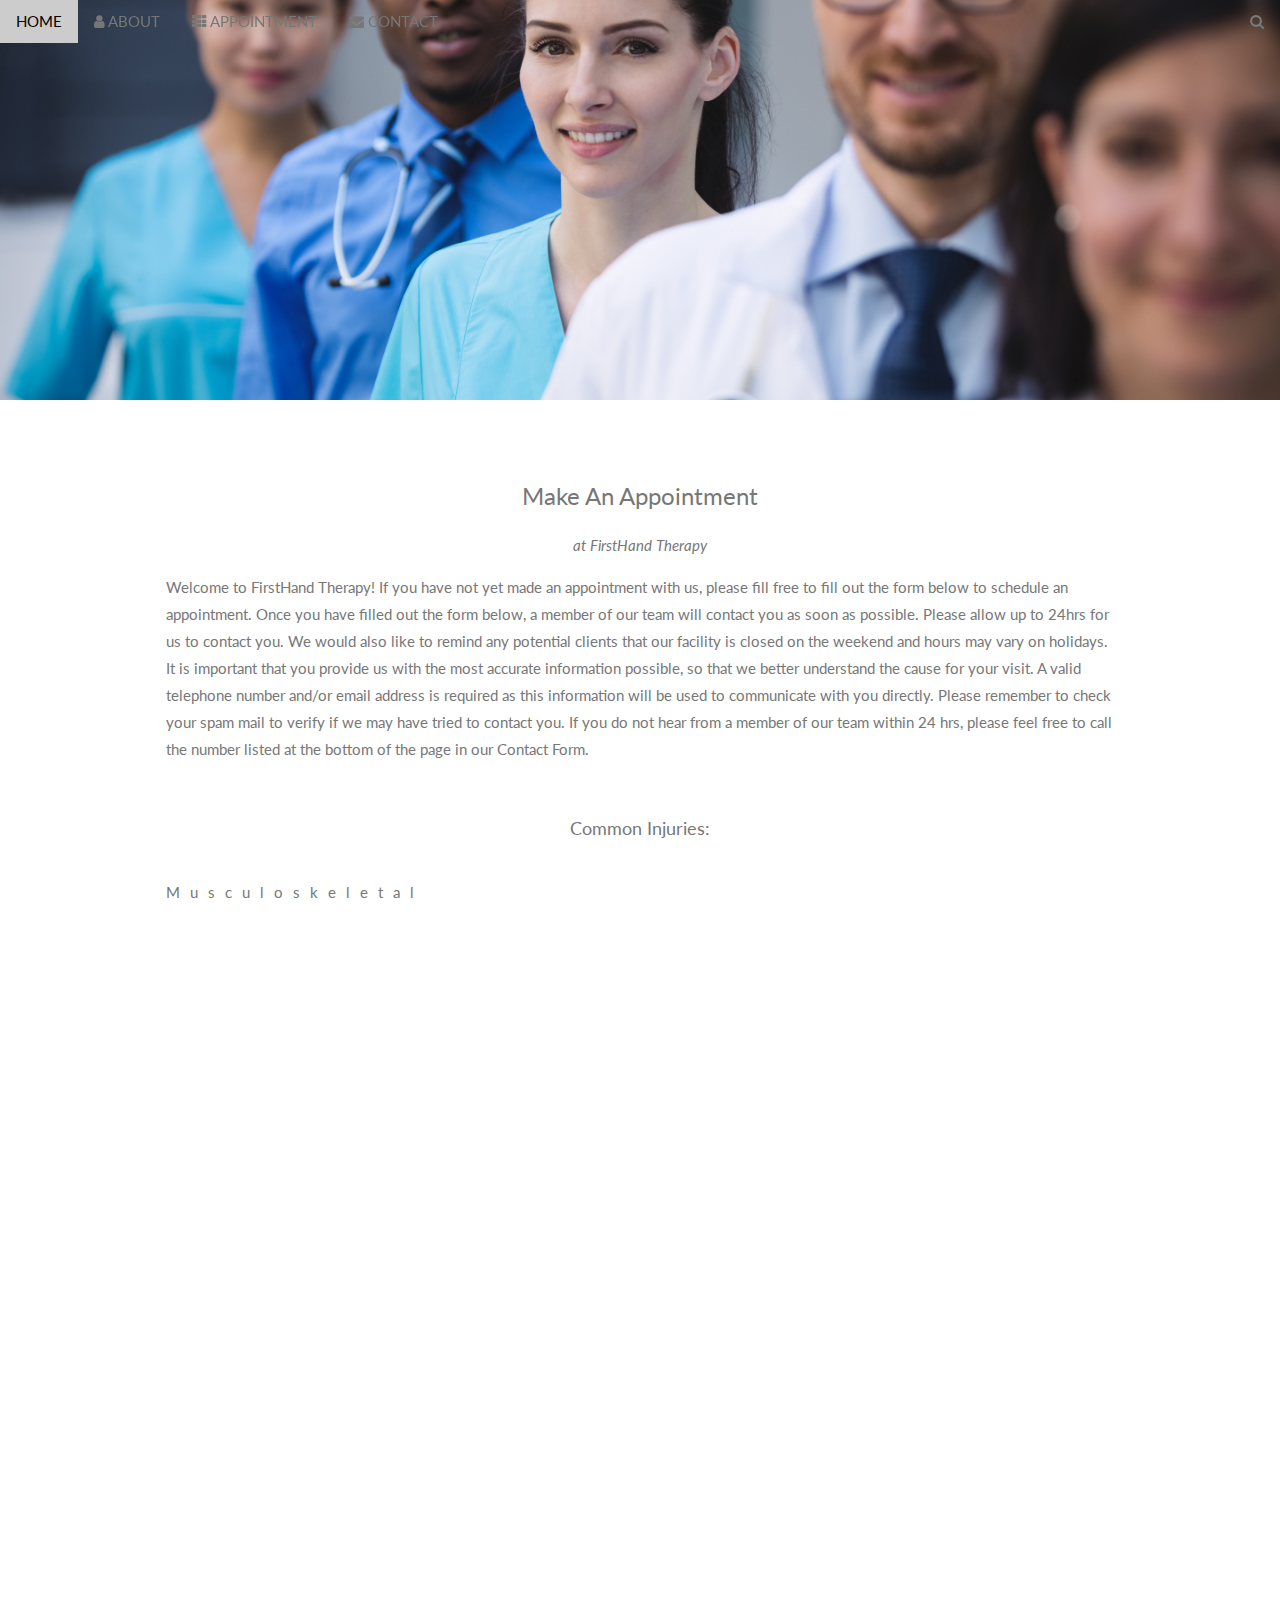
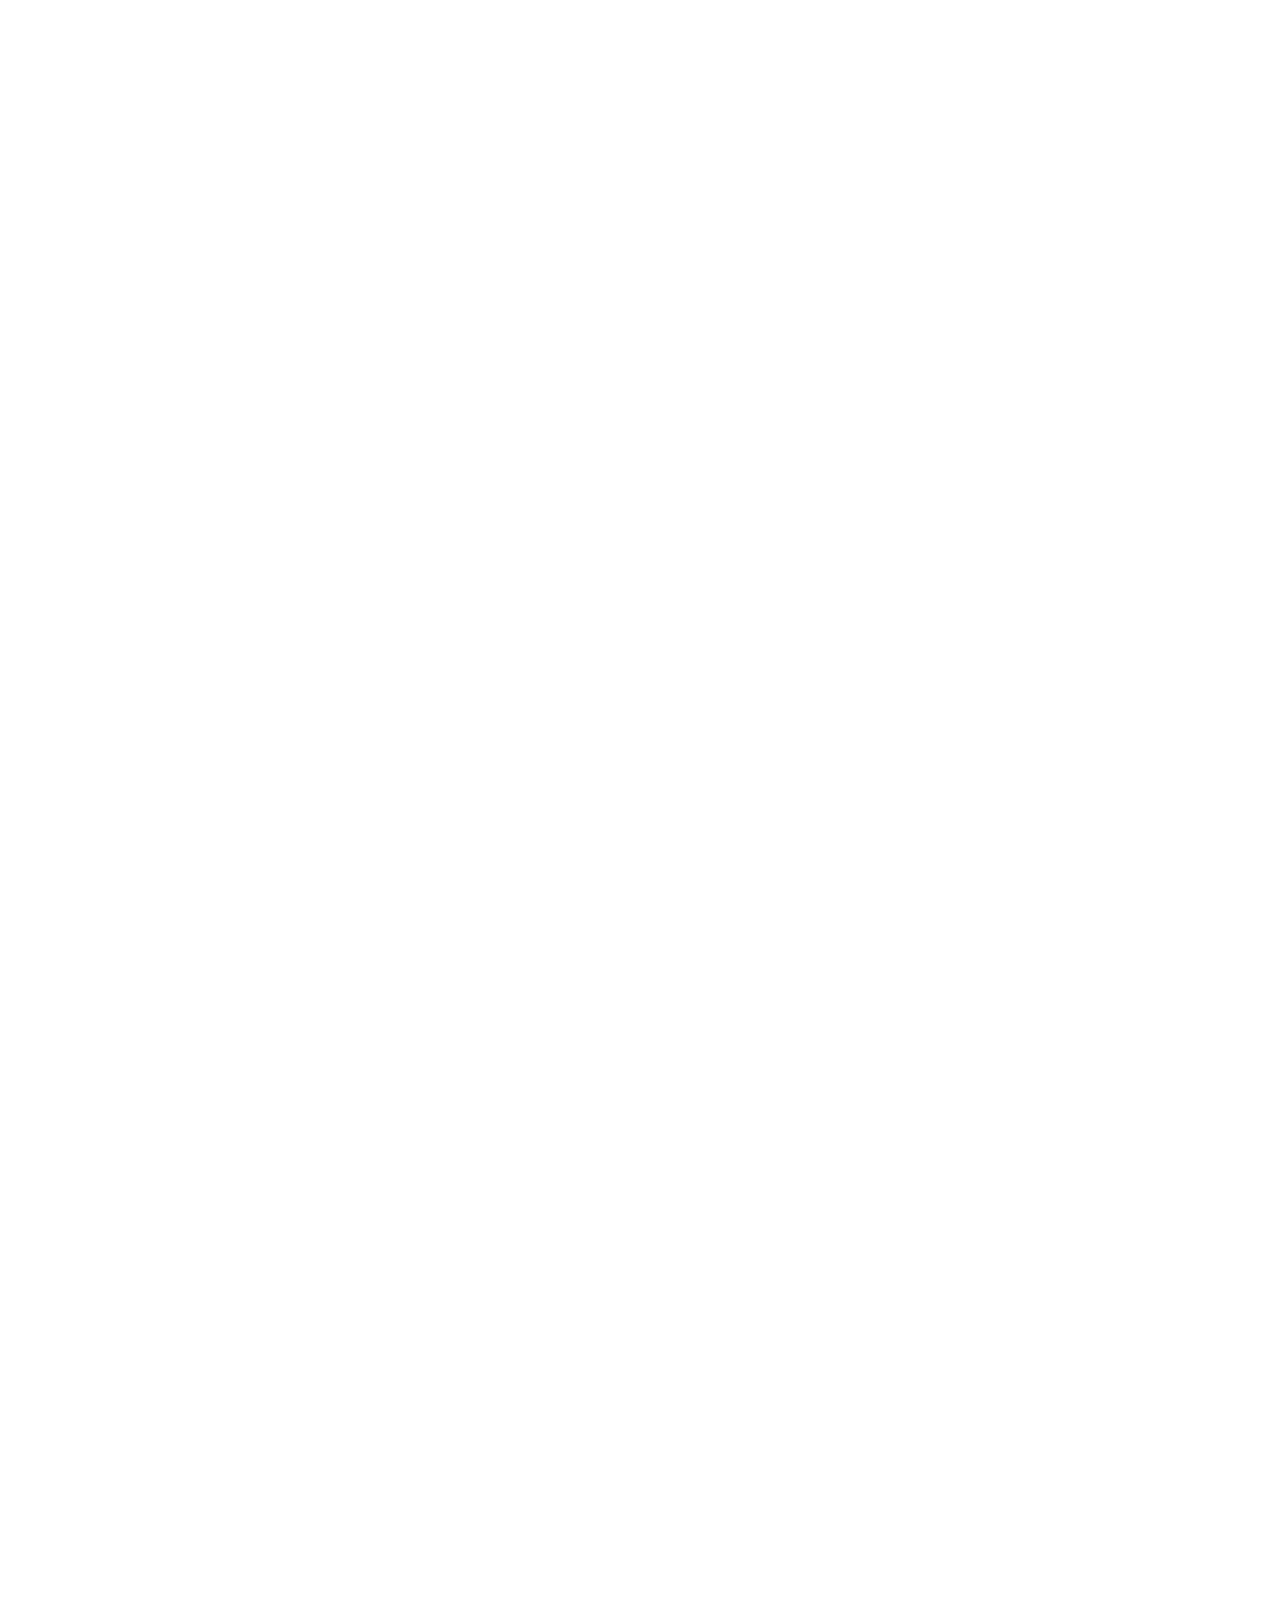
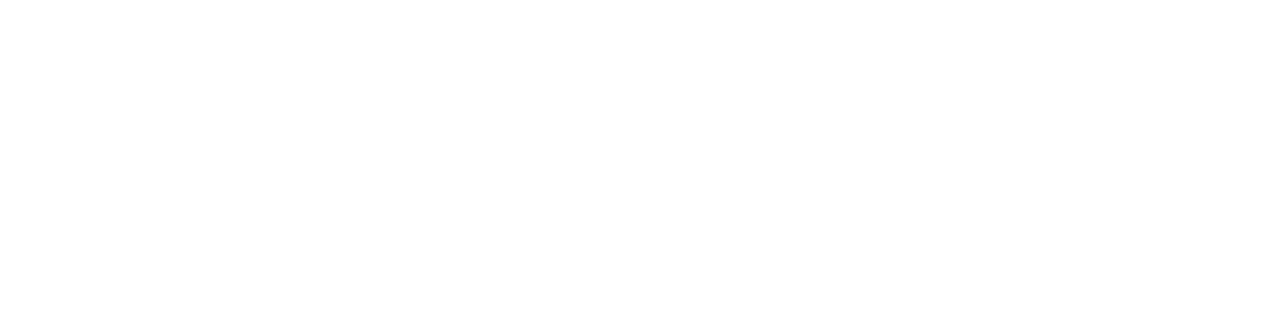
==== commit 97acee12: "commitDEC12" ====
--- a/appointment.html
+++ b/appointment.html
@@ -7,43 +7,39 @@
 <link rel="stylesheet" href="https://fonts.googleapis.com/css?family=Lato">
 <link rel="stylesheet" href="https://cdnjs.cloudflare.com/ajax/libs/font-awesome/4.7.0/css/font-awesome.min.css">
 <style>
-body,h1,h2,h3,h4,h5,h6 {font-family: "Lato", sans-serif;}
-body, html {
-  height: 100%;
-  color: #777;
-  line-height: 1.8;
-}
-
-/* Create a Parallax Effect */
-.bgimg-1, .bgimg-2, .bgimg-3 {
-  background-attachment: fixed;
-  background-position: center;
-  background-repeat: no-repeat;
-  background-size: cover;
-}
-
-/* First image (Logo. Full height) */
-.bgimg-1 {
-  background-image: url('/images/appointment.jpg');
-  min-height: 100%;
-}
-
-/* Second image (Portfolio) */
-.bgimg-2 {
-  background-image: url("/images/hero2.png");
-  min-height: 400px;
-}
-
-/* Third image (Contact) */
-.bgimg-3 {
-  background-image: url("/images/hero3.jpg");
-  min-height: 400px;
-}
-
-.w3-wide {letter-spacing: 10px;}
-.w3-hover-opacity {cursor: pointer;}
-
-input[type=text], select {
+  body,h1,h2,h3,h4,h5,h6 {font-family: "Lato", sans-serif;}
+  body, html {
+    height: 100%;
+    color: #777;
+    line-height: 1.8;
+    width: 100vw;
+    overflow-x: hidden;
+  }
+  
+  .container {
+  
+    height: 100vh;
+  }
+  
+  .logo {
+    width: 150px;
+    width: 150px;
+    float: right;
+    position: relative;
+    
+  }
+
+  .info {
+
+    color: red;
+
+  }
+
+  div .info {
+    margin: 5% 0 0 30%;
+  }
+  
+  input[type=text], select {
   width: 100%;
   padding: 12px 20px;
   margin: 8px 0;
@@ -54,8 +50,8 @@
 }
 
 input[type=submit] {
-  width: 25%;
-  background-color: rgba(70, 128, 254, 0.865);
+  width: 100%;
+  background-color: #4CAF50;
   color: white;
   padding: 14px 20px;
   margin: 8px 0;
@@ -68,24 +64,124 @@
   background-color: #45a049;
 }
 
-div .form1{
-    width: 50vw;
-    margin: 50px 0 100px 475px;
+div #appointments {
   border-radius: 5px;
   background-color: #f2f2f2;
   padding: 20px;
-  font-size: 20px;
-}
-
-/* Turn off parallax scrolling for tablets and phones */
-@media only screen and (max-device-width: 1600px) {
+}
+
+.form1 {
+
+  width: 50vw;
+  margin: auto;
+  border: 3px solid rgba(0, 0, 0, 0.447);
+  padding: 5px;
+  background-color: rgb(230, 229, 229);
+}
+  
+  /* Create a Parallax Effect */
   .bgimg-1, .bgimg-2, .bgimg-3 {
-    background-attachment: scroll;
+    background-attachment: fixed;
+    background-position: center;
+    background-repeat: no-repeat;
+    background-size: cover;
+  }
+  
+  /* First image (Logo. Full height) */
+  .bgimg-1 {
+    background-image: url('/images/hero1.jpg');
+    min-height: 100%;
+  }
+  
+  /* Second image (Portfolio) */
+  .bgimg-2 {
+    background-image: url("/images/hero2.png");
     min-height: 400px;
   }
-}
-</style>
+  
+  /* Third image (Contact) */
+  .bgimg-3 {
+    background-image: url("/images/hero3.jpg");
+    min-height: 400px;
+  }
+  
+  .w3-wide {letter-spacing: 10px;}
+  .w3-hover-opacity {cursor: pointer;}
+  
+  
+  
+  /* Turn off parallax scrolling for tablets and phones */
+  @media only screen and (max-device-width: 1600px) {
+    .bgimg-1, .bgimg-2, .bgimg-3 {
+      background-attachment: scroll;
+      min-height: 400px;
+    }
+    
+    
+  }
+  
+  @media only screen and (max-device-width: 1400px) {
+    #sidebar {
+      display: none;
+    }
+  
+    .logo {
+      display: none;
+    }
+  
+  }
+  
+    @media only screen and (max-device-width: 940px) {
+      .map {
+        width: 25vw;
+        margin: -120px 0 0 0;
+        }
+    }
+  
+    @media only screen and (min-device-width: 941px) {
+  
+      .map {
+        width: 25vw;
+        margin: -120px 0 0 0;
+        }
+        
+    }
+  
+    
+    @media only screen and (max-device-width: 705px) {
+  
+      .map {
+        display: none;
+      }
+
+      .info {
+        display:  none;
+      }
+    }
+  
+    @media only screen and (min-device-width: 1700px){
+  
+      .map {
+        margin: -200px;
+      }
+      
+    }
+  
+    @media only screen and (min-device-width: 1201px) {
+  
+      .map {
+        height: 18vw;
+        width: 18vw;
+        margin: 0px 0 0 0px;
+        }
+  
+    }
+  
+  
+  </style>
 <body>
+
+  <div class="container">
 
 <!-- Navbar (sit on top) -->
 <div class="w3-top">
@@ -112,7 +208,7 @@
   </div>
   
   <!-- Sidebar -->
-  <div class="w3-sidebar w3-light-grey w3-bar-block" style="margin: 43px 0 0 0; width: 155px;">
+  <div class="w3-sidebar w3-light-grey w3-bar-block" style="margin: 43px 0 0 0; width: 10vw;" id="sidebar">
       <a href="locations.html" class="w3-bar-item w3-button">Locations</a>
       <a href="#services" class="w3-bar-item w3-button">Services</a>
       <a href="faqs.html" class="w3-bar-item w3-button">FAQS</a>
@@ -120,9 +216,7 @@
 
 <!-- First Parallax Image with Logo Text -->
 <div class="bgimg-1 w3-display-container" id="home">
-  <div class="w3-display-middle" style="white-space:nowrap;">
-    <img src="/images/logo.png" width="150px" style="margin: -650px 0 0 1400px;" alt="logo">
-  </div>
+  <img src="/images/logo.png" alt="logo" class="logo">
 </div>
 
 <div class="w3-content w3-container w3-padding-64" id="about">
@@ -146,7 +240,7 @@
     </div>
   </div>
   
-  <div class="w3-row w3-center w3-dark-grey w3-padding-16" style="margin-left: 150px;">
+  <div class="w3-row w3-center w3-dark-grey w3-padding-16">
       <div class="w3-quarter w3-section">
           <span class="w3-xlarge">8</span><br>
           Therapist
@@ -165,11 +259,13 @@
     </div>
   </div>
 
-  <p style="margin: 150px 0 0 575px; font-size: 25px; color: red; font-style: italic;">Please enter a valid email and phone number. <br> A member of our team will contact you as soon as possible. </p> <hr>
-
-<div>
-<form class="form1" id="appointment">
-    <h1>Make An Appointment</h1>
+  <div>
+  <p class="info">Please enter a valid email and phone number. <br> A member of our team will contact you as soon as possible. </p> <hr>
+  
+
+<div id="appointment">
+<form class="form1">
+    <h3>Make An Appointment</h3>
     <label for="fname">First name:</label><br>
     <input type="text" id="fname" name="fname"><br>
     <label for="lname">Last name:</label><br>
@@ -205,9 +301,10 @@
     <label for="male">Yes</label><br>
     <input type="radio" id="no" name="reffered" value="No">
     <label for="female">No</label><br>
-  <input type="submit" value="Submit">
+  <input type="submit" value="Submit" class="submit">
   </form>
 
+  </div>
   </div>
 
 
@@ -218,11 +315,11 @@
 
   <div class="w3-row w3-padding-32 w3-section">
     <div class="w3-col m4 w3-container">
-        <iframe src="https://www.google.com/maps/embed?pb=!1m18!1m12!1m3!1d3593.0626422931373!2d-80.13538918497895!3d25.76849438363365!2m3!1f0!2f0!3f0!3m2!1i1024!2i768!4f13.1!3m3!1m2!1s0x88d9b4929f108bd7%3A0xfa10852c65eae94!2sOcean%20Dr%2C%20Miami%20Beach%2C%20FL%2033139!5e0!3m2!1sen!2sus!4v1607735336017!5m2!1sen!2sus" style="margin: -120px 0 0 -200px;" frameborder="0" style="border:0;" allowfullscreen="" aria-hidden="false" tabindex="0" width="500px" height="500px"></iframe>
+        <iframe class="map" src="https://www.google.com/maps/embed?pb=!1m18!1m12!1m3!1d3593.0626422931373!2d-80.13538918497895!3d25.76849438363365!2m3!1f0!2f0!3f0!3m2!1i1024!2i768!4f13.1!3m3!1m2!1s0x88d9b4929f108bd7%3A0xfa10852c65eae94!2sOcean%20Dr%2C%20Miami%20Beach%2C%20FL%2033139!5e0!3m2!1sen!2sus!4v1607735336017!5m2!1sen!2sus" frameborder="0" style="border:0;" allowfullscreen="" aria-hidden="false" tabindex="0"></iframe>
     </div>
     <div class="w3-col m8 w3-panel">
       <div class="w3-large w3-margin-bottom">
-        <i class="fa fa-map-marker fa-fw w3-hover-text-black w3-xlarge w3-margin-right"></i> Miami, US<br>
+        <a href="locations.html" style="text-decoration: none; color: rgb(53, 129, 18);"><i class="fa fa-map-marker fa-fw w3-hover-text-black w3-xlarge w3-margin-right"></i> Miami, US<br></a>
         <i class="fa fa-phone fa-fw w3-hover-text-black w3-xlarge w3-margin-right"></i> Phone: +00 151515<br>
         <i class="fa fa-envelope fa-fw w3-hover-text-black w3-xlarge w3-margin-right"></i> <a href="mailto:firsthandpt@mail.com" style="text-decoration: none;">Email: firsthandpt@mail.com</a><br>
       </div>
@@ -258,6 +355,8 @@
   </div>
   <p>Powered by <a href="https://www.w3schools.com/w3css/default.asp" title="W3.CSS" target="_blank" class="w3-hover-text-green">w3.css</a></p>
 </footer>
+
+</div>
  
 <script>
 // Modal Image Gallery
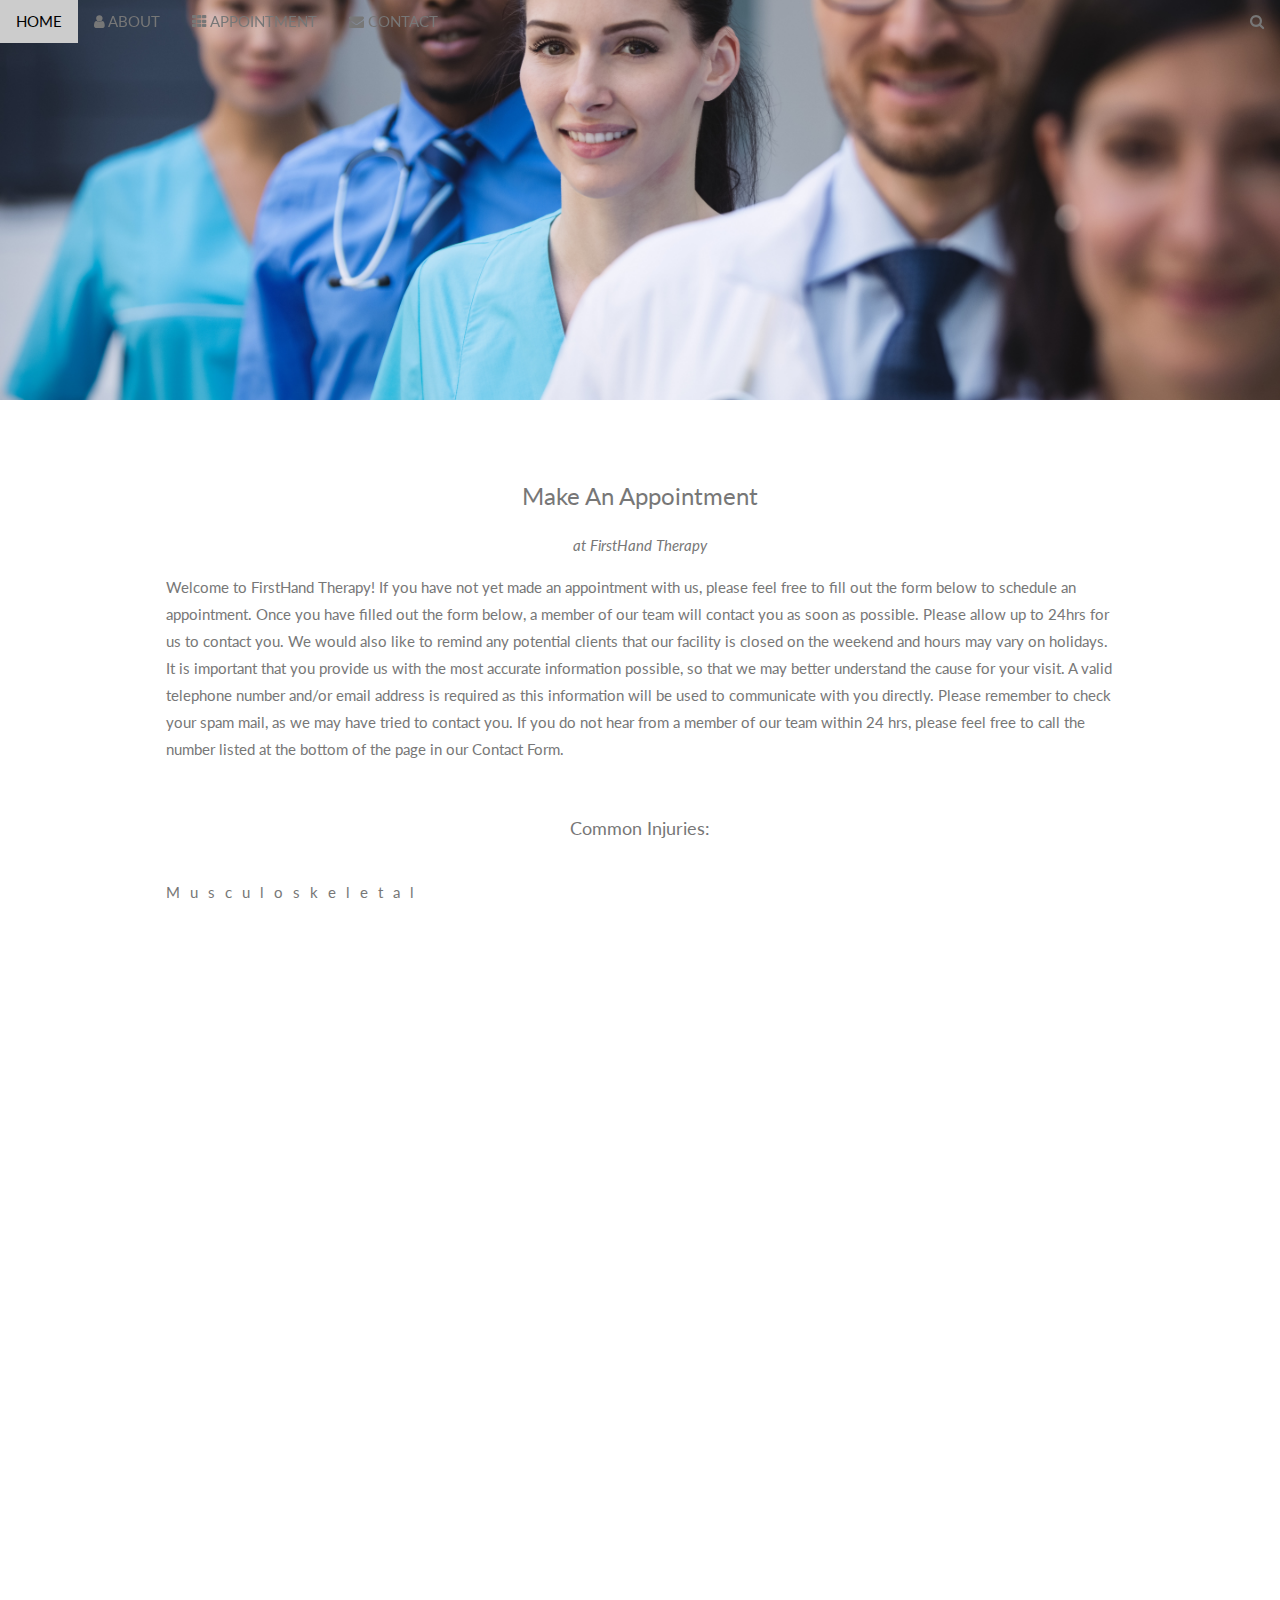
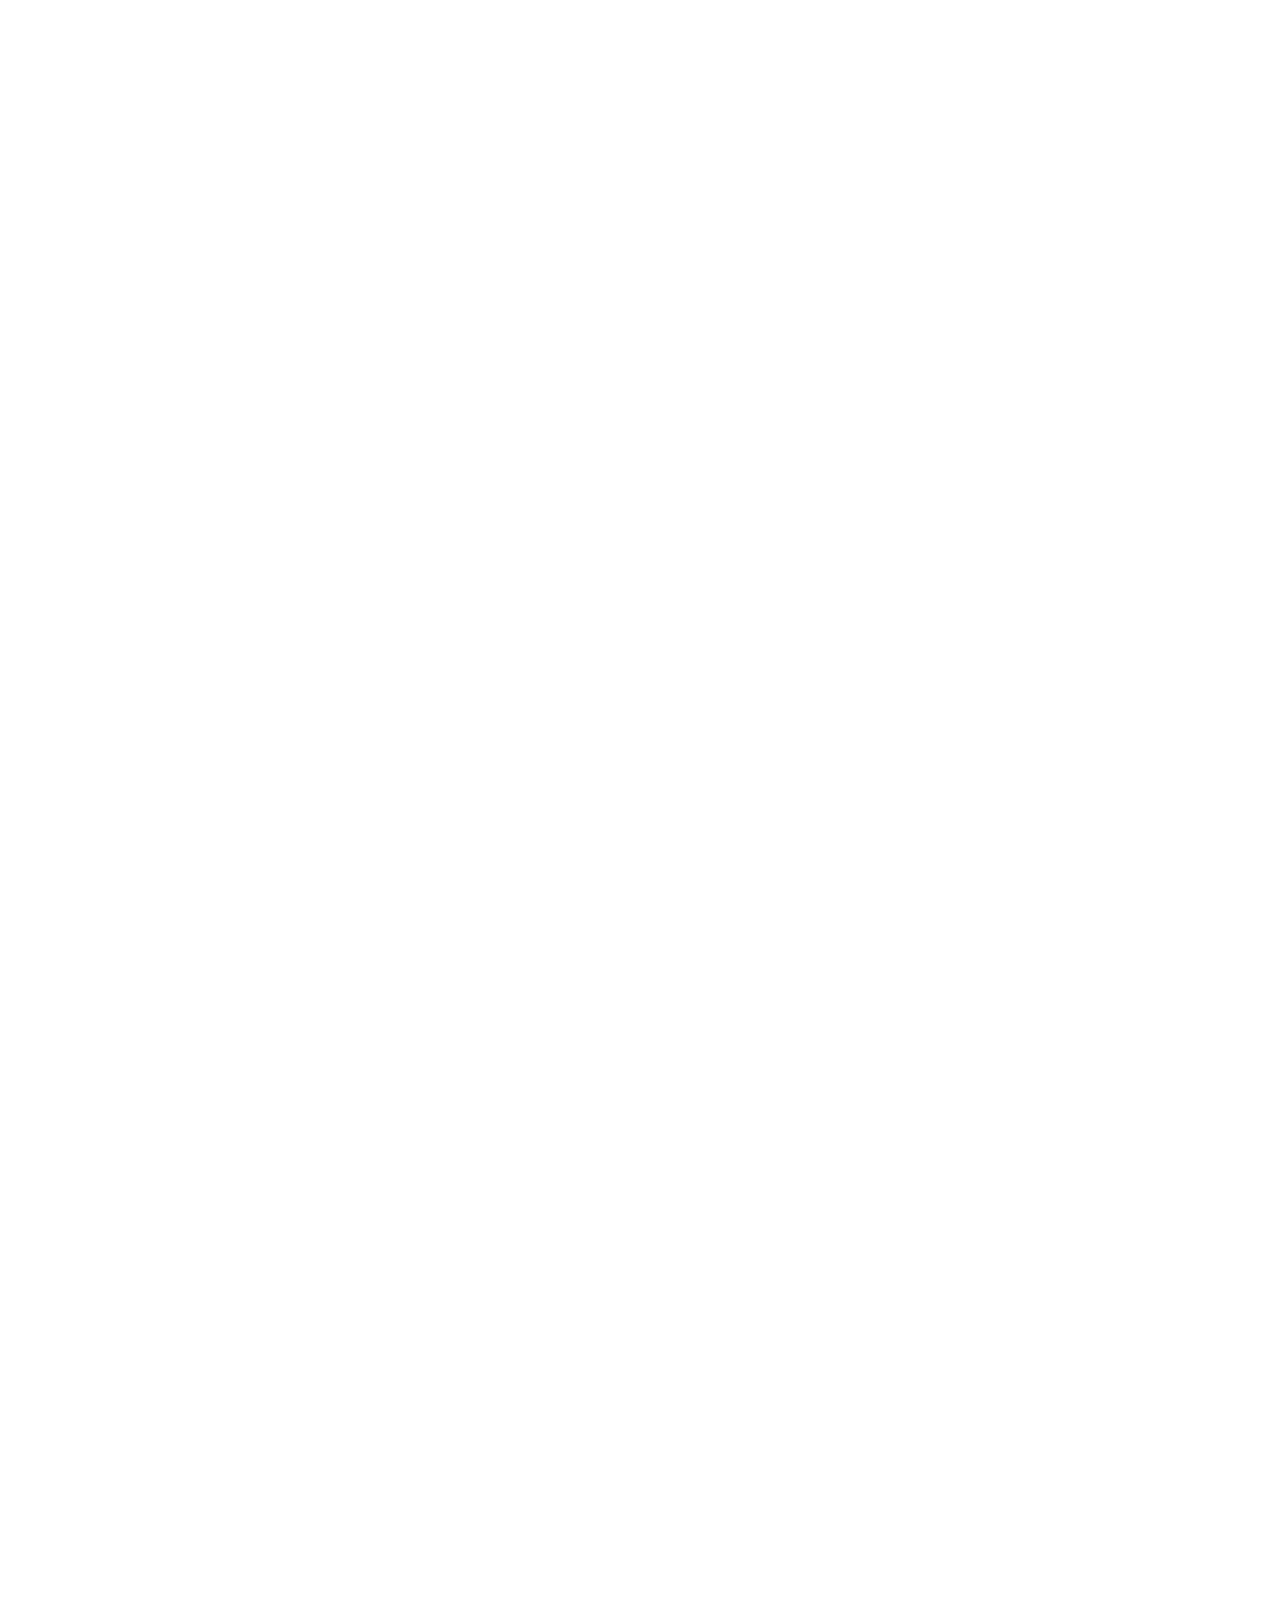
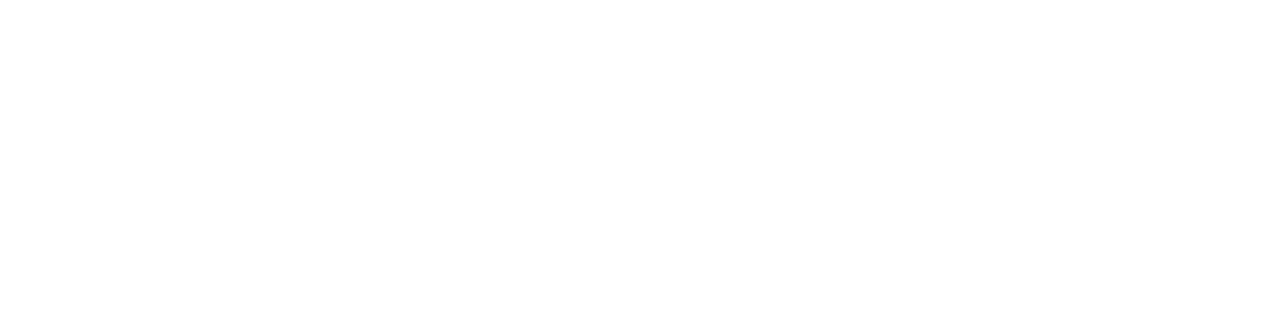
==== commit f50853ab: "final commit3" ====
--- a/appointment.html
+++ b/appointment.html
@@ -1,9 +1,9 @@
 <!DOCTYPE html>
 <html lang="en">
-<title>W3.CSS Template</title>
+<title>Appointment | FirstHand Therapy</title>
 <meta charset="UTF-8">
 <meta name="viewport" content="width=device-width, initial-scale=1">
-<link rel="stylesheet" href="/css/w3css.css">
+<link rel="stylesheet" href="css/w3css.css">
 <link rel="stylesheet" href="https://fonts.googleapis.com/css?family=Lato">
 <link rel="stylesheet" href="https://cdnjs.cloudflare.com/ajax/libs/font-awesome/4.7.0/css/font-awesome.min.css">
 <style>
@@ -89,19 +89,19 @@
   
   /* First image (Logo. Full height) */
   .bgimg-1 {
-    background-image: url('/images/hero1.jpg');
+    background-image: url('images/hero1.jpg');
     min-height: 100%;
   }
   
   /* Second image (Portfolio) */
   .bgimg-2 {
-    background-image: url("/images/hero2.png");
+    background-image: url("images/hero2.png");
     min-height: 400px;
   }
   
   /* Third image (Contact) */
   .bgimg-3 {
-    background-image: url("/images/hero3.jpg");
+    background-image: url("images/hero3.jpg");
     min-height: 400px;
   }
   
@@ -216,13 +216,13 @@
 
 <!-- First Parallax Image with Logo Text -->
 <div class="bgimg-1 w3-display-container" id="home">
-  <img src="/images/logo.png" alt="logo" class="logo">
+  <img src="images/logo.png" alt="logo" class="logo">
 </div>
 
 <div class="w3-content w3-container w3-padding-64" id="about">
     <h3 class="w3-center">Make An Appointment</h3>
     <p class="w3-center"><em>at FirstHand Therapy</em></p>
-    <p>Welcome to FirstHand Therapy! If you have not yet made an appointment with us, please fill free to fill out the form below to schedule an appointment. Once you have filled out the form below, a member of our team will contact you as soon as possible. Please allow up to 24hrs for us to contact you. We would also like to remind any potential clients that our facility is closed on the weekend and hours may vary on holidays. It is important that you provide us with the most accurate information possible, so that we better understand the cause for your visit. A valid telephone number and/or email address is required as this information will be used to communicate with you directly. Please remember to check your spam mail to verify if we may have tried to contact you. If you do not hear from a member of our team within 24 hrs, please feel free to call the number listed at the bottom of the page in our Contact Form.</p>
+    <p>Welcome to FirstHand Therapy! If you have not yet made an appointment with us, please feel free to fill out the form below to schedule an appointment. Once you have filled out the form below, a member of our team will contact you as soon as possible. Please allow up to 24hrs for us to contact you. We would also like to remind any potential clients that our facility is closed on the weekend and hours may vary on holidays. It is important that you provide us with the most accurate information possible, so that we may better understand the cause for your visit. A valid telephone number and/or email address is required as this information will be used to communicate with you directly. Please remember to check your spam mail, as we may have tried to contact you. If you do not hear from a member of our team within 24 hrs, please feel free to call the number listed at the bottom of the page in our Contact Form.</p>
     <div class="w3-row">     
     </div>
     <p class="w3-large w3-center w3-padding-16">Common Injuries:</p>
